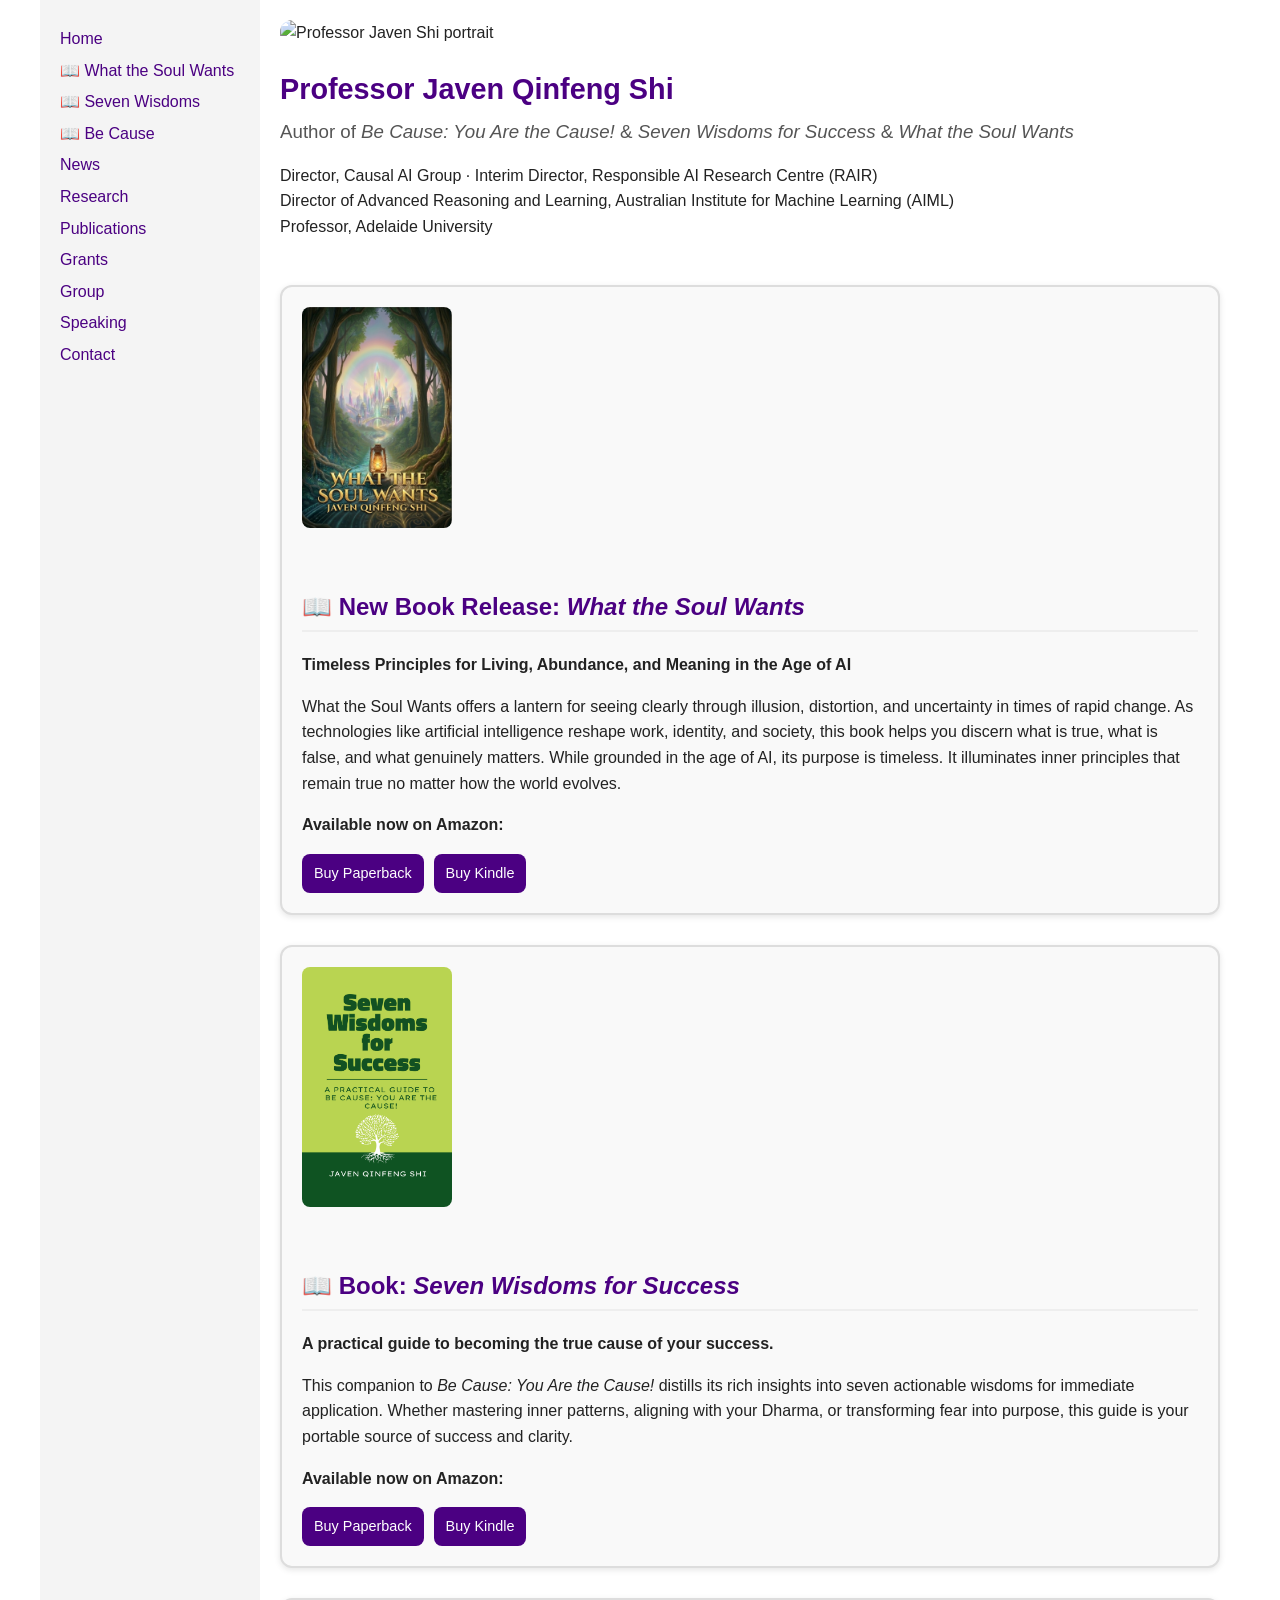
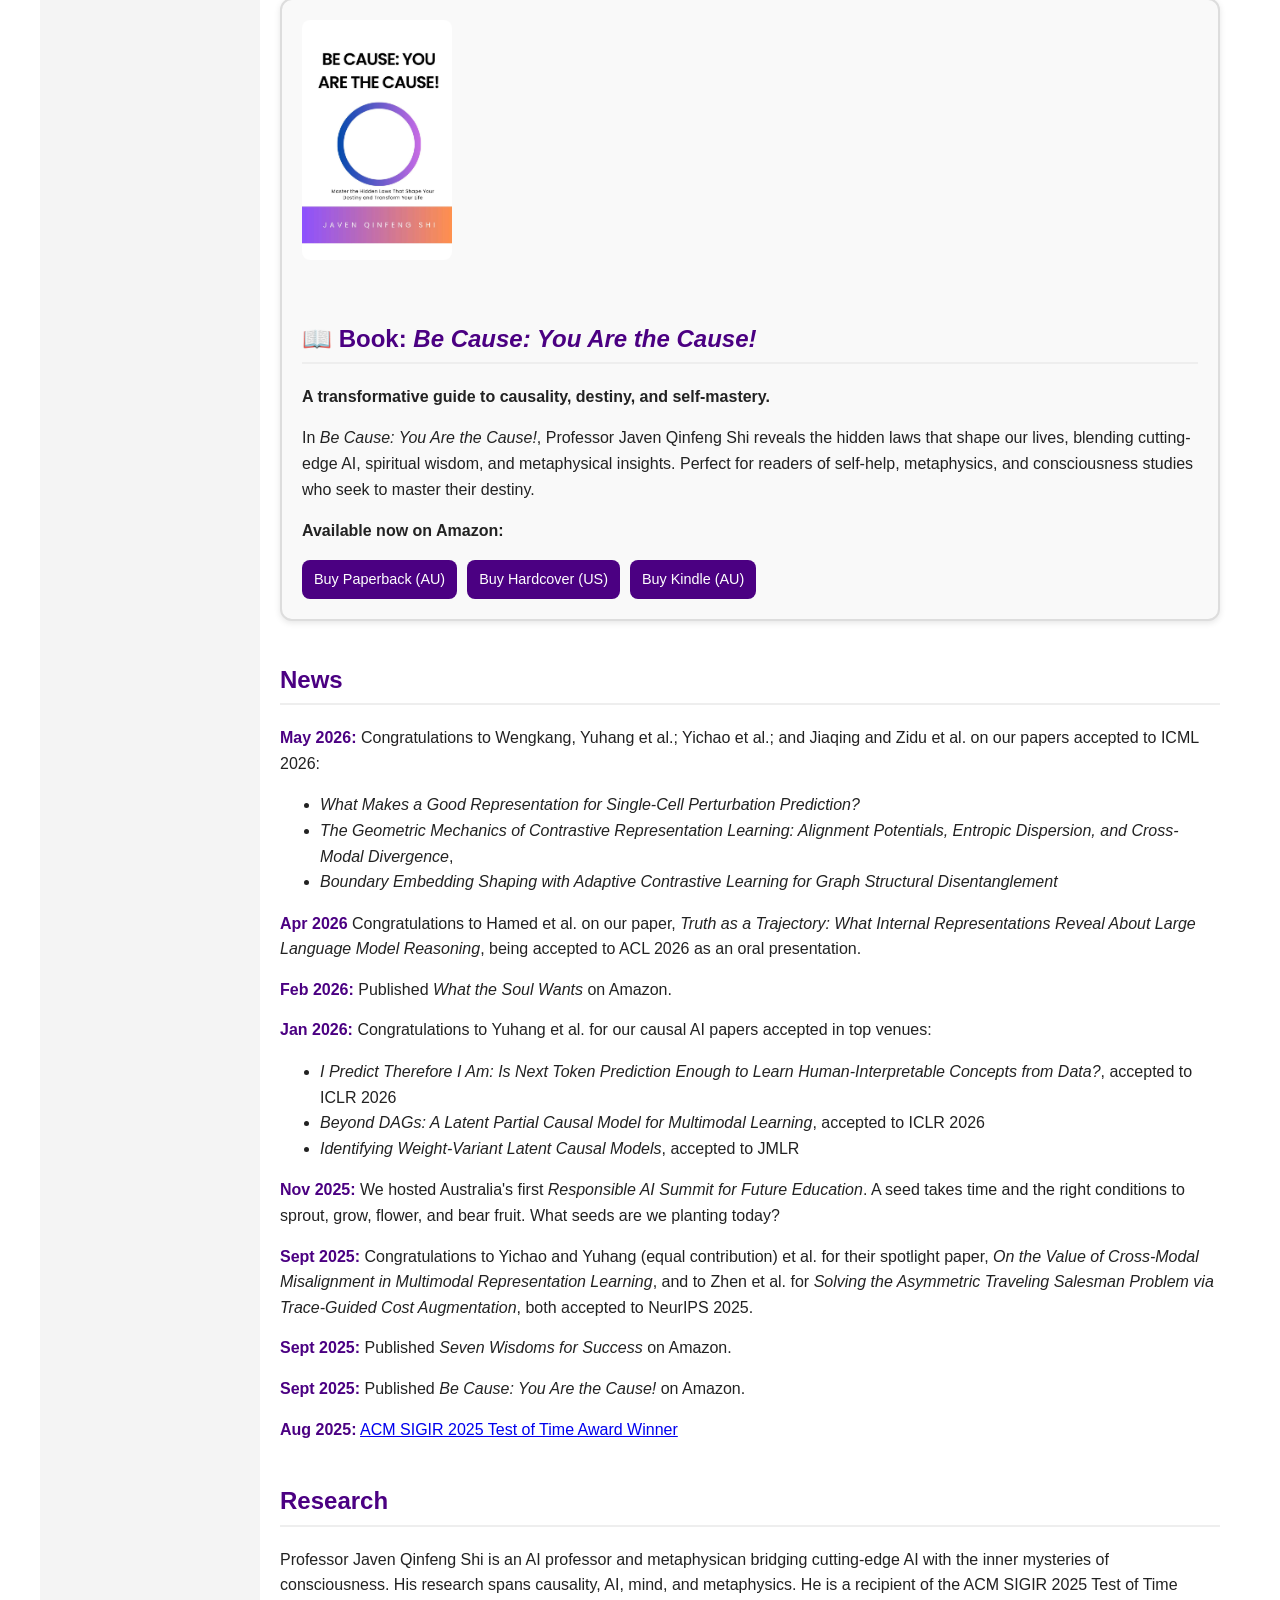
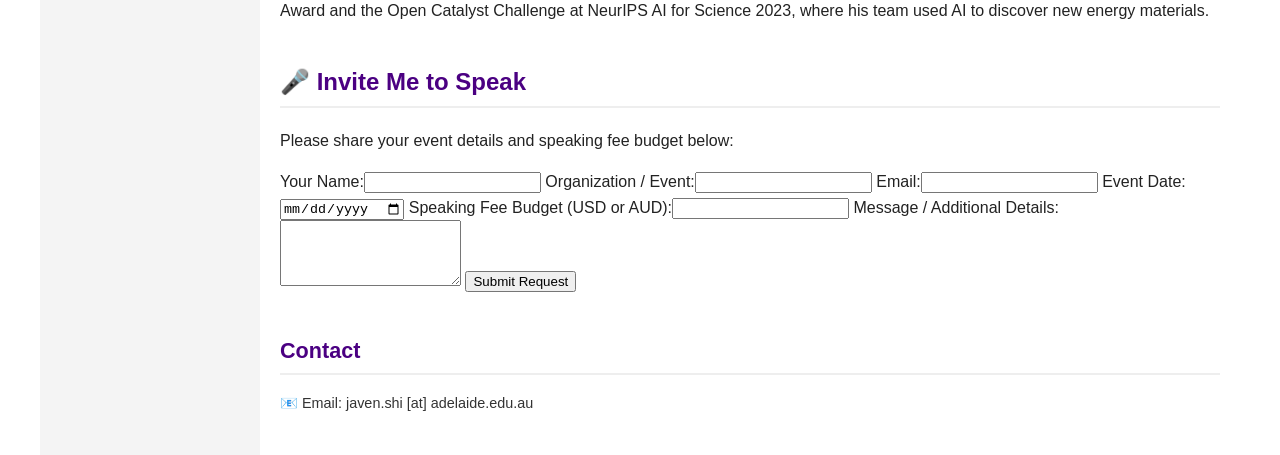
==== index.html @ 177cdf7b "Add files via upload" ====
<!DOCTYPE html>
<html lang="en">
<head>
  <meta charset="UTF-8">
  <meta name="viewport" content="width=device-width, initial-scale=1.0">
  <title>Books by Professor Javen Shi | Be Cause & Seven Wisdoms & What the Soul Wants</title>
  <meta name="description" content="Discover the books by Professor Javen Qinfeng Shi: Be Cause: You Are the Cause!, Seven Wisdoms for Success and What the Soul Wants — guides to causality, destiny, and practical wisdom for success.">

  <!-- Open Graph -->
  <meta property="og:title" content="Books by Professor Javen Shi | Be Cause & Seven Wisdoms & What the Soul Wants">
  <meta property="og:description" content="Explore Be Cause: You Are the Cause! and Seven Wisdoms for Success — books on causality, destiny, and practical wisdom.">
  <meta property="og:image" content="seven_wisdoms_cover.jpg">
  <meta property="og:type" content="book">

  <!-- Structured Data -->
  <script type="application/ld+json">
  {
    "@context": "https://schema.org",
    "@type": "ItemList",
    "itemListElement": [
    	{
  "@type": "Book",
  "position": 1,
  "name": "What the Soul Wants: Timeless Principles for Living, Abundance, and Meaning in the Age of AI",
  "author": { "@type": "Person", "name": "Professor Javen Qinfeng Shi" },
  "datePublished": "2026-02-20",
  "publisher": "Amazon",
  "description": "A timeless exploration of purpose, abundance, and meaning, integrating spiritual wisdom with the realities of the AI age.",
  "offers": [
    { "@type": "Offer", "url": "https://www.amazon.com.au/dp/B0GPJXS9WP/", "priceCurrency": "AUD", "availability": "https://schema.org/InStock"}
 	 ]
	}
      {
        "@type": "Book",
        "position": 2,
        "name": "Seven Wisdoms for Success: A Practical Guide to Be Cause: You Are the Cause!",
        "author": {"@type": "Person", "name": "Professor Javen Qinfeng Shi"},
        "datePublished": "2025-09-13",
        "publisher": "Amazon",
        "description": "A practical spin-off distilling seven actionable wisdoms for worldly success, drawn from Be Cause: You Are the Cause!",
        "offers": [
          {"@type": "Offer", "url": "https://www.amazon.com/dp/B0FPXXXXXX", "priceCurrency": "USD", "availability": "https://schema.org/InStock"}
        ]
      },
      {
        "@type": "Book",
        "position": 3,
        "name": "Be Cause: You Are the Cause!",
        "author": {"@type": "Person", "name": "Professor Javen Qinfeng Shi"},
        "datePublished": "2025-09-05",
        "publisher": "Amazon",
        "isbn": "B0FPWPTZ5P",
        "description": "A transformative book exploring causality, destiny, AI, metaphysics, and spiritual awakening.",
        "offers": [
          {"@type": "Offer", "url": "https://www.amazon.com.au/dp/B0FPWPTZ5P", "priceCurrency": "AUD", "availability": "https://schema.org/InStock"},
          {"@type": "Offer", "url": "https://www.amazon.com/dp/B0FPWYLYB7", "priceCurrency": "USD", "availability": "https://schema.org/InStock"},
          {"@type": "Offer", "url": "https://www.amazon.com.au/dp/B0FPWYNNFB", "priceCurrency": "AUD", "availability": "https://schema.org/InStock"}
        ]
      }
    ]
  }
  </script>

  <style>
    body { font-family: Arial, sans-serif; margin: 0; line-height: 1.6; background-color: #fff; color: #222; }
    #container { display: flex; max-width: 1200px; margin: auto; }
    aside { flex: 0 0 180px; padding: 20px; background: #f4f4f4; }
    aside a { text-decoration: none; color: #4B0082; display: block; margin: 6px 0; }
    aside a:hover { text-decoration: underline; }
    main { flex: 1; padding: 20px; }
    h2 { border-bottom: 2px solid #eee; padding-bottom: 4px; margin-top: 40px; color: #4B0082; }
    .hero { display: flex; flex-wrap: wrap; gap: 20px; align-items: center; margin-bottom: 30px; }
    .hero img { border-radius: 12px; max-width: 280px; width: 100%; height: auto; }
    .hero-text h1 { margin: 0; font-size: 1.8em; color: #4B0082; }
    .hero-text h3 { margin: 5px 0 0; font-weight: normal; color: #555; }
    .book-promo { border: 2px solid #ddd; border-radius: 12px; padding: 20px; margin: 30px 0; background-color: #f9f9f9; box-shadow: 0 2px 6px rgba(0,0,0,0.1); }
    .book-promo-inner { display: flex; flex-wrap: wrap; gap: 20px; align-items: flex-start; }
    .book-promo img { max-width: 150px; width: 100%; border-radius: 8px; }
    .book-links { display: flex; flex-wrap: wrap; gap: 10px; margin-top: 10px; }
    .book-links a { background: #4B0082; color: white; padding: 8px 12px; border-radius: 8px; text-decoration: none; font-size: 0.9em; }
    .book-links a:hover { background: #360061; }
    .news-item { margin-bottom: 15px; }
    .news-item b { color: #4B0082; }
    .contact { margin: 40px 0 20px; font-size: 0.9em; color: #333; }
    @media (max-width: 768px) { #container { flex-direction: column; } aside { flex: none; width: 100%; text-align: center; } .hero { flex-direction: column; text-align: center; } .book-promo-inner { flex-direction: column; text-align: center; } }
  </style>
</head>

<body>
<div id="container">

  <!-- Sidebar Navigation -->
  <aside>
    <nav>
      <a href="#home">Home</a>
      <a href="#soul-wants">📖 What the Soul Wants</a>
      <a href="#seven-wisdoms">📖 Seven Wisdoms</a>
      <a href="#book">📖 Be Cause</a>
      <a href="#news">News</a>
      <a href="#research">Research</a>
      <a href="pubs.html">Publications</a>
      <a href="grants.html">Grants</a>
      <a href="supervise.html">Group</a>
      <a href="#speaking">Speaking</a>
      <a href="#contact">Contact</a>
    </nav>
  </aside>

  <!-- Main Content -->
  <main>

    <!-- Hero Section -->
    <section id="home" class="hero">
      <img src="Javen Shi_web_linkedin.jpg" alt="Professor Javen Shi portrait">
      <div class="hero-text">
        <h1>Professor Javen Qinfeng Shi</h1>
        <h3>Author of <i>Be Cause: You Are the Cause!</i> & <i>Seven Wisdoms for Success</i> & <i>What the Soul Wants</i></h3>
        <p>Director, Causal AI Group · Interim Director, Responsible AI Research Centre (RAIR)<br>
           Director of Advanced Reasoning and Learning, Australian Institute for Machine Learning (AIML)<br>
           Professor, Adelaide University</p>
      </div>
    </section>

     <!-- What the Soul Wants Promo Section -->
    <section id="soul-wants" class="book-promo">
      <div class="book-promo-inner">
        <img src="Soulwants.jpg" alt="What the Soul Wants cover by Professor Javen Shi">
        <div>
          <h2>📖 New Book Release: <i>What the Soul Wants</i></h2>
          <p><b>Timeless Principles for Living, Abundance, and Meaning in the Age of AI</b></p>
          <p>What the Soul Wants offers a lantern for seeing clearly through illusion, distortion, and uncertainty in times of rapid change.
As technologies like artificial intelligence reshape work, identity, and society, this book helps you discern what is true, what is false, and what genuinely matters. While grounded in the age of AI, its purpose is timeless.
It illuminates inner principles that remain true no matter how the world evolves.</p>
          <p><b>Available now on Amazon:</b></p>
          <div class="book-links">
            <a href="https://www.amazon.com.au/dp/B0GPJXS9WP" target="_blank">Buy Paperback</a>
            <a href="https://www.amazon.com.au/dp/B0GPF22NCV" target="_blank">Buy Kindle</a>
          </div>
        </div>
      </div>
    </section>


    <!-- Seven Wisdoms Promo Section -->
    <section id="seven-wisdoms" class="book-promo">
      <div class="book-promo-inner">
        <img src="7-wisdoms.jpg" alt="Seven Wisdoms for Success book cover by Professor Javen Shi">
        <div>
          <h2>📖 Book: <i>Seven Wisdoms for Success</i></h2>
          <p><b>A practical guide to becoming the true cause of your success.</b></p>
          <p>This companion to <i>Be Cause: You Are the Cause!</i> distills its rich insights into seven actionable wisdoms for immediate application. Whether mastering inner patterns, aligning with your Dharma, or transforming fear into purpose, this guide is your portable source of success and clarity.</p>
          <p><b>Available now on Amazon:</b></p>
          <div class="book-links">
            <a href="https://www.amazon.com.au/dp/B0FR2CCNHH" target="_blank">Buy Paperback</a>
            <a href="https://www.amazon.com.au/dp/B0FR148W7R" target="_blank">Buy Kindle</a>
          </div>
        </div>
      </div>
    </section>

    <!-- Be Cause Promo Section -->
    <section id="book" class="book-promo">
      <div class="book-promo-inner">
        <img src="be_cause_cover.jpg" alt="Be Cause: You Are the Cause! book cover by Professor Javen Shi">
        <div>
          <h2>📖 Book: <i>Be Cause: You Are the Cause!</i></h2>
          <p><b>A transformative guide to causality, destiny, and self-mastery.</b></p>
          <p>In <i>Be Cause: You Are the Cause!</i>, Professor Javen Qinfeng Shi reveals the hidden laws that shape our lives, blending cutting-edge AI, spiritual wisdom, and metaphysical insights. Perfect for readers of self-help, metaphysics, and consciousness studies who seek to master their destiny.</p>
          <p><b>Available now on Amazon:</b></p>
          <div class="book-links">
            <a href="https://www.amazon.com.au/dp/B0FPWPTZ5P" target="_blank">Buy Paperback (AU)</a>
            <a href="https://www.amazon.com/dp/B0FPWYLYB7" target="_blank">Buy Hardcover (US)</a>
            <a href="https://www.amazon.com.au/dp/B0FPWYNNFB" target="_blank">Buy Kindle (AU)</a>
          </div>
        </div>
      </div>
    </section>

    <!-- News Section -->
    <section id="news">
      <h2>News</h2>
       <div class="news-item">
    <b>May 2026:</b> Congratulations to Wengkang, Yuhang et al.; Yichao et al.; and Jiaqing and Zidu et al. on our papers accepted to ICML 2026:
    <ul>
        <li><i>What Makes a Good Representation for Single-Cell Perturbation Prediction?</i></li>
        <li><i>The Geometric Mechanics of Contrastive Representation Learning: Alignment Potentials, Entropic Dispersion, and Cross-Modal Divergence</i>, </li>
        <li><i>Boundary Embedding Shaping with Adaptive Contrastive Learning for Graph Structural Disentanglement</i></li>
    </ul>
</div>
       <div class="news-item">
       <b>Apr 2026</b> Congratulations to Hamed et al. on our paper, <i>Truth as a Trajectory: What Internal Representations Reveal About Large Language Model Reasoning</i>, being accepted to ACL 2026 as an oral presentation.
      </div>
      <div class="news-item">
        <b>Feb 2026:</b> Published <i>What the Soul Wants</i> on Amazon.
      </div>
     <div class="news-item">
    <b>Jan 2026:</b> Congratulations to Yuhang et al. for our causal AI papers accepted in top venues:
    <ul>
        <li><i>I Predict Therefore I Am: Is Next Token Prediction Enough to Learn Human-Interpretable Concepts from Data?</i>, accepted to ICLR 2026</li>
        <li><i>Beyond DAGs: A Latent Partial Causal Model for Multimodal Learning</i>, accepted to ICLR 2026</li>
        <li><i>Identifying Weight-Variant Latent Causal Models</i>, accepted to JMLR</li>
    </ul>
</div>
 <div class="news-item">
       <b>Nov 2025:</b> We hosted Australia's first <i>Responsible AI Summit for Future Education</i>. A seed takes time and the right conditions to sprout, grow, flower, and bear fruit. What seeds are we planting today?
      </div>
      <div class="news-item">
       <b>Sept 2025:</b> Congratulations to Yichao and Yuhang (equal contribution) et al. for their spotlight paper, <i>On the Value of Cross-Modal Misalignment in Multimodal Representation Learning</i>, and to Zhen et al. for <i>Solving the Asymmetric Traveling Salesman Problem via Trace-Guided Cost Augmentation</i>, both accepted to NeurIPS 2025.
      </div>
      <div class="news-item">
        <b>Sept 2025:</b> Published <i>Seven Wisdoms for Success</i> on Amazon.
      </div>
      <div class="news-item">
        <b>Sept 2025:</b> Published <i>Be Cause: You Are the Cause!</i> on Amazon.
      </div>
      <div class="news-item">
        <b>Aug 2025:</b> 
        <a href="https://www.linkedin.com/posts/theaiml_congratulations-to-aiml-chief-scientist-professor-activity-7360814804330012672-Av_i?utm_source=share&utm_medium=member_desktop&rcm=ACoAAAVE0LcBOKFwd1W5jPH_6MzijhwjDlZPSgE" target="_blank">
          ACM SIGIR 2025 Test of Time Award Winner
        </a>
      </div>
    </section>

    <!-- Research Section -->
    <section id="research">
      <h2>Research</h2>
      <p>Professor Javen Qinfeng Shi is an AI professor and metaphysican bridging cutting-edge AI with the inner mysteries of consciousness. His research spans causality, AI, mind, and metaphysics. He is a recipient of the ACM SIGIR 2025 Test of Time Award and the Open Catalyst Challenge at NeurIPS AI for Science 2023, where his team used AI to discover new energy materials.</p>
    </section>

    <!-- Speaking Invitation Section -->
    <section id="speaking" class="speaking-invite">
      <h2>🎤 Invite Me to Speak</h2>
      <p>Please share your event details and speaking fee budget below:</p>
      <form action="mailto:javen.shi@adelaide.edu.au" method="POST" enctype="text/plain">
        <label>Your Name:<input type="text" name="name" required></label>
        <label>Organization / Event:<input type="text" name="organization" required></label>
        <label>Email:<input type="email" name="email" required></label>
        <label>Event Date:<input type="date" name="date"></label>
        <label>Speaking Fee Budget (USD or AUD):<input type="number" name="budget" min="0" step="100"></label>
        <label>Message / Additional Details:<textarea name="message" rows="4"></textarea></label>
        <button type="submit">Submit Request</button>
      </form>
    </section>

    <!-- Contact Section -->
    <section id="contact" class="contact">
      <h2>Contact</h2>
      <p>📧 Email: javen.shi [at] adelaide.edu.au</p>
    </section>

  </main>
</div>

</body>
</html>
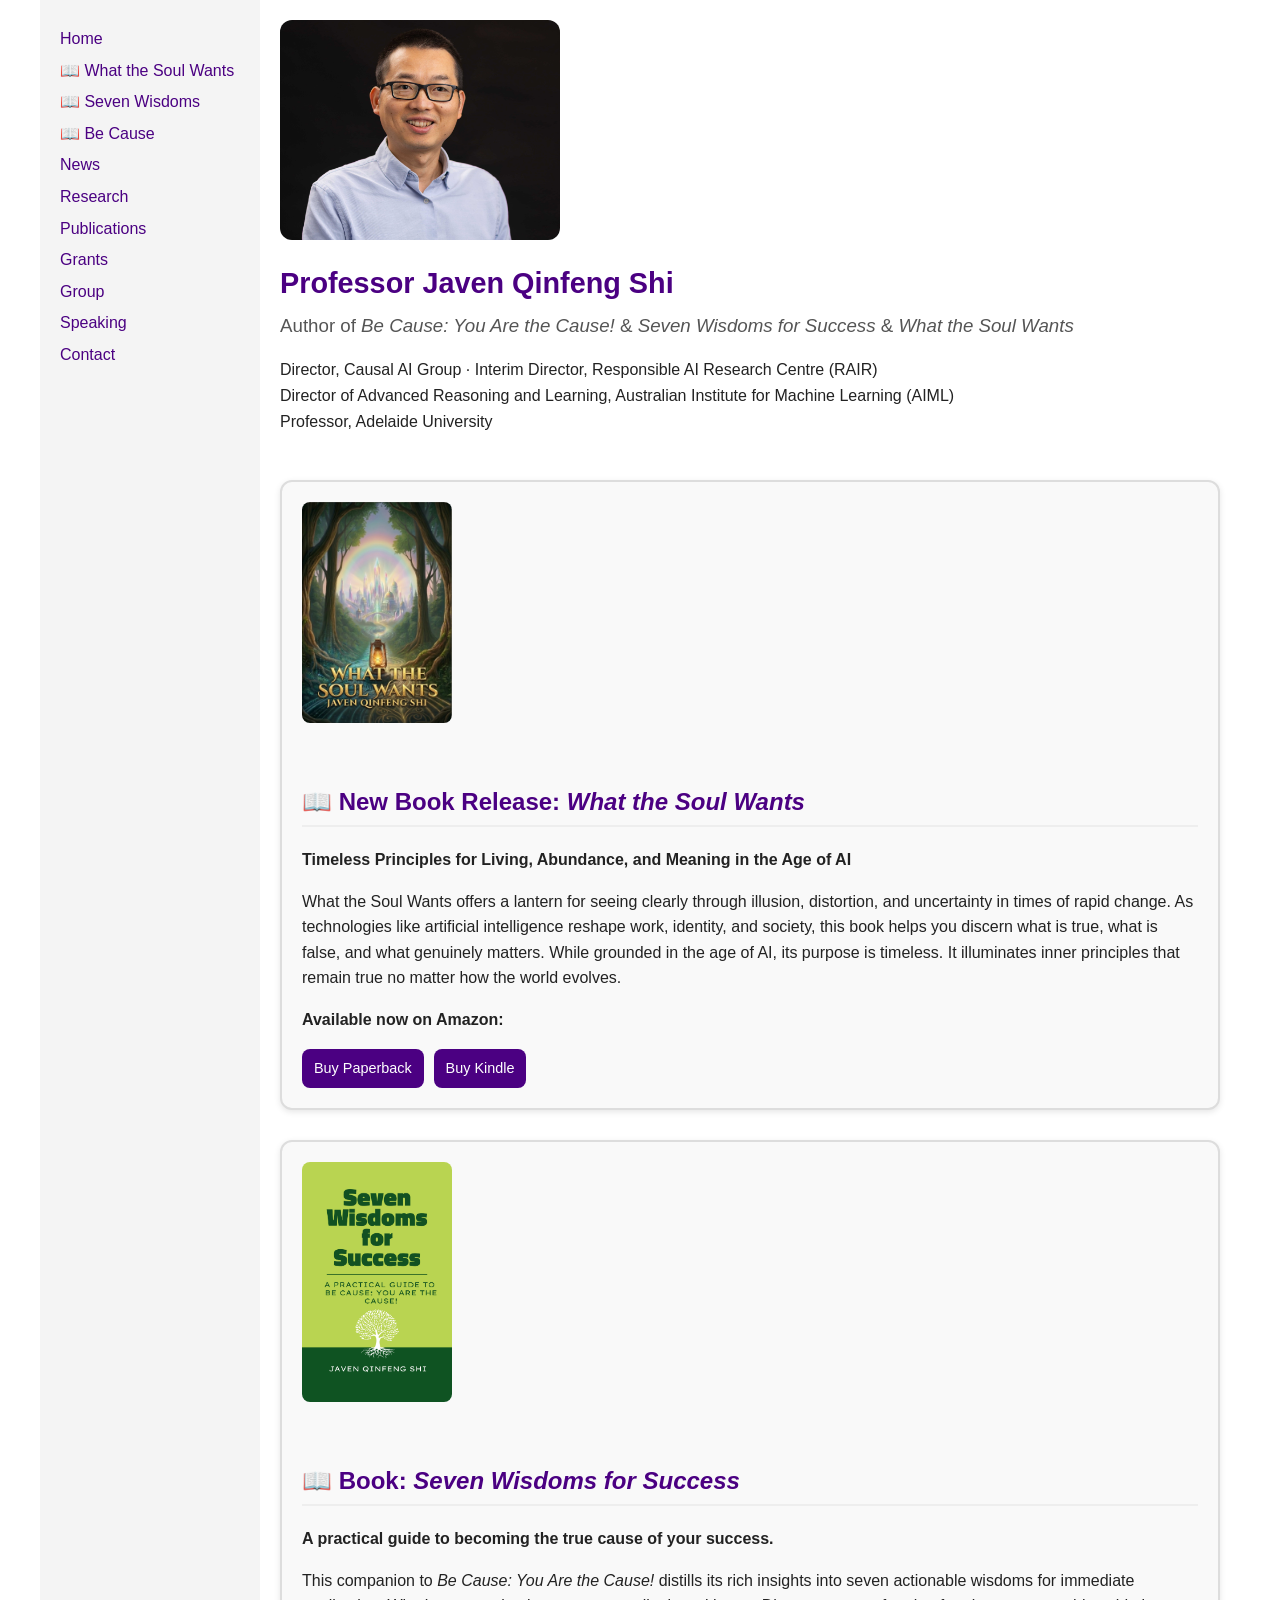
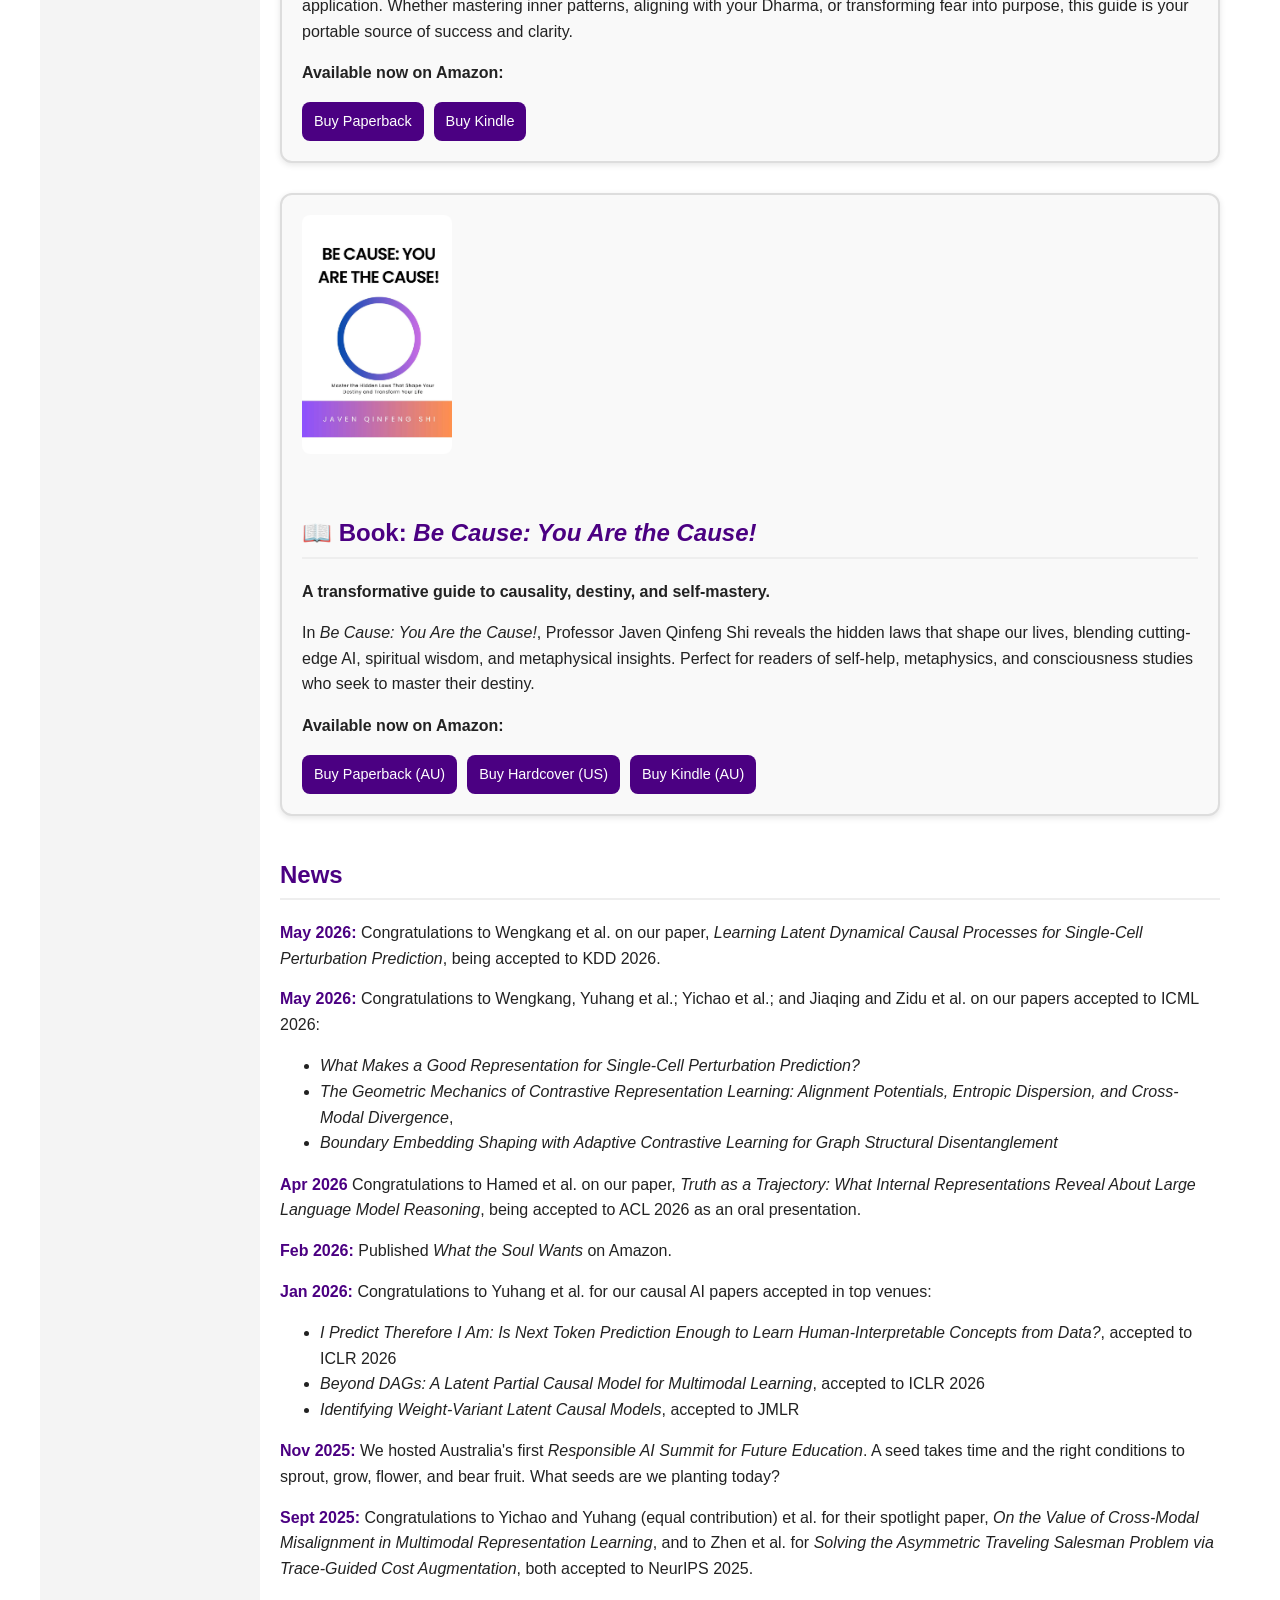
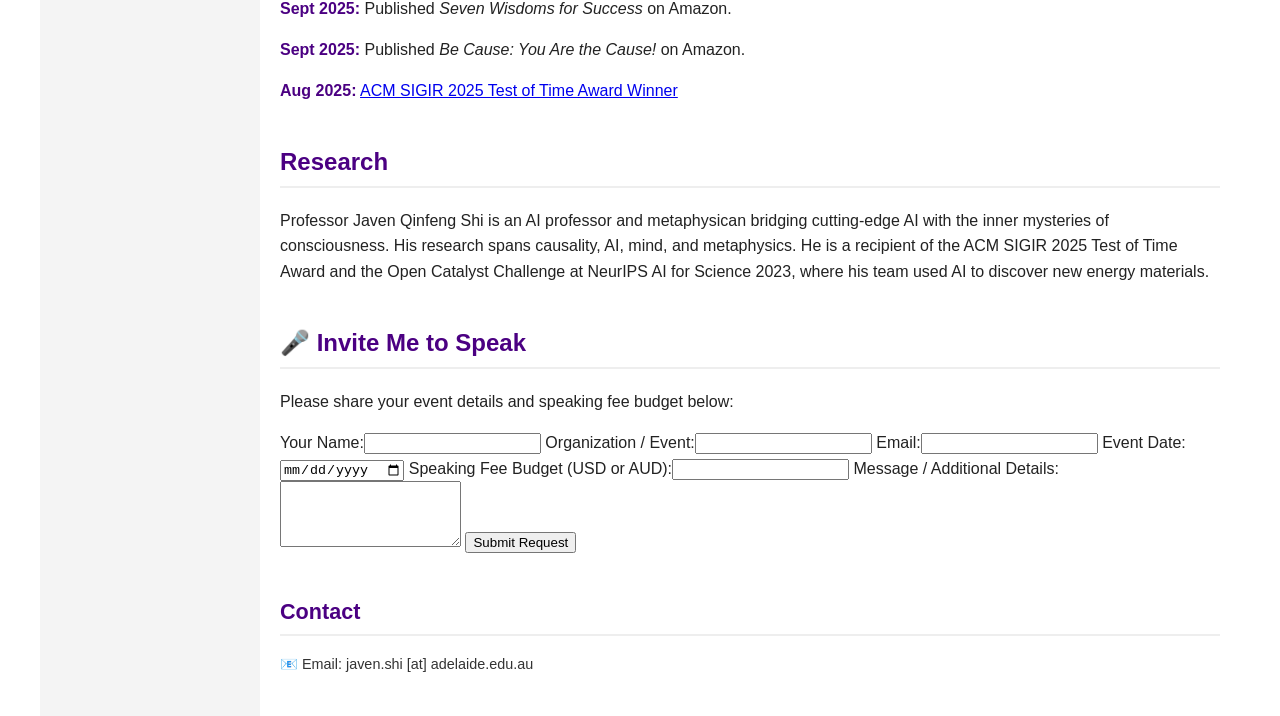
==== commit d892c6ab: "Add files via upload" ====
--- a/index.html
+++ b/index.html
@@ -179,6 +179,9 @@
     <!-- News Section -->
     <section id="news">
       <h2>News</h2>
+      <div class="news-item">
+       <b>May 2026:</b> Congratulations to Wengkang et al. on our paper, <i>Learning Latent Dynamical Causal Processes for Single-Cell Perturbation Prediction</i>, being accepted to KDD 2026.
+      </div>
        <div class="news-item">
     <b>May 2026:</b> Congratulations to Wengkang, Yuhang et al.; Yichao et al.; and Jiaqing and Zidu et al. on our papers accepted to ICML 2026:
     <ul>
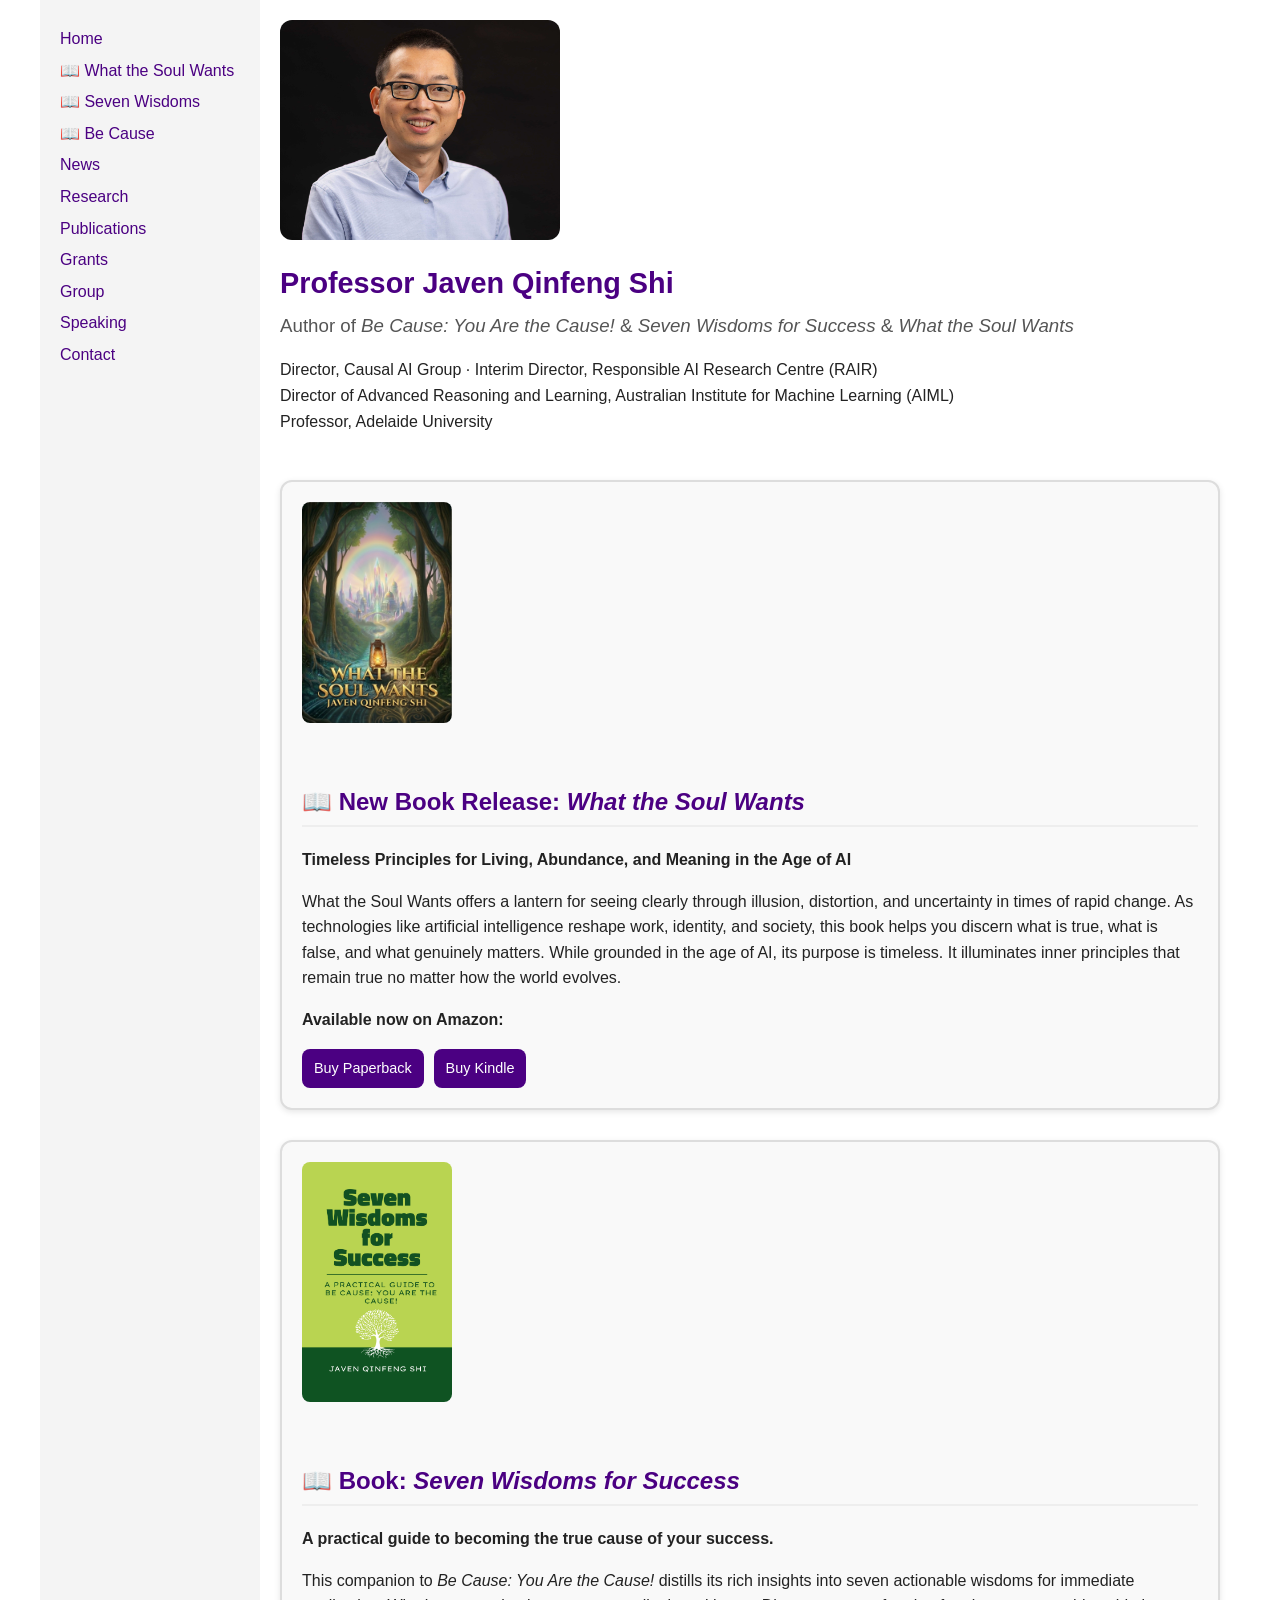
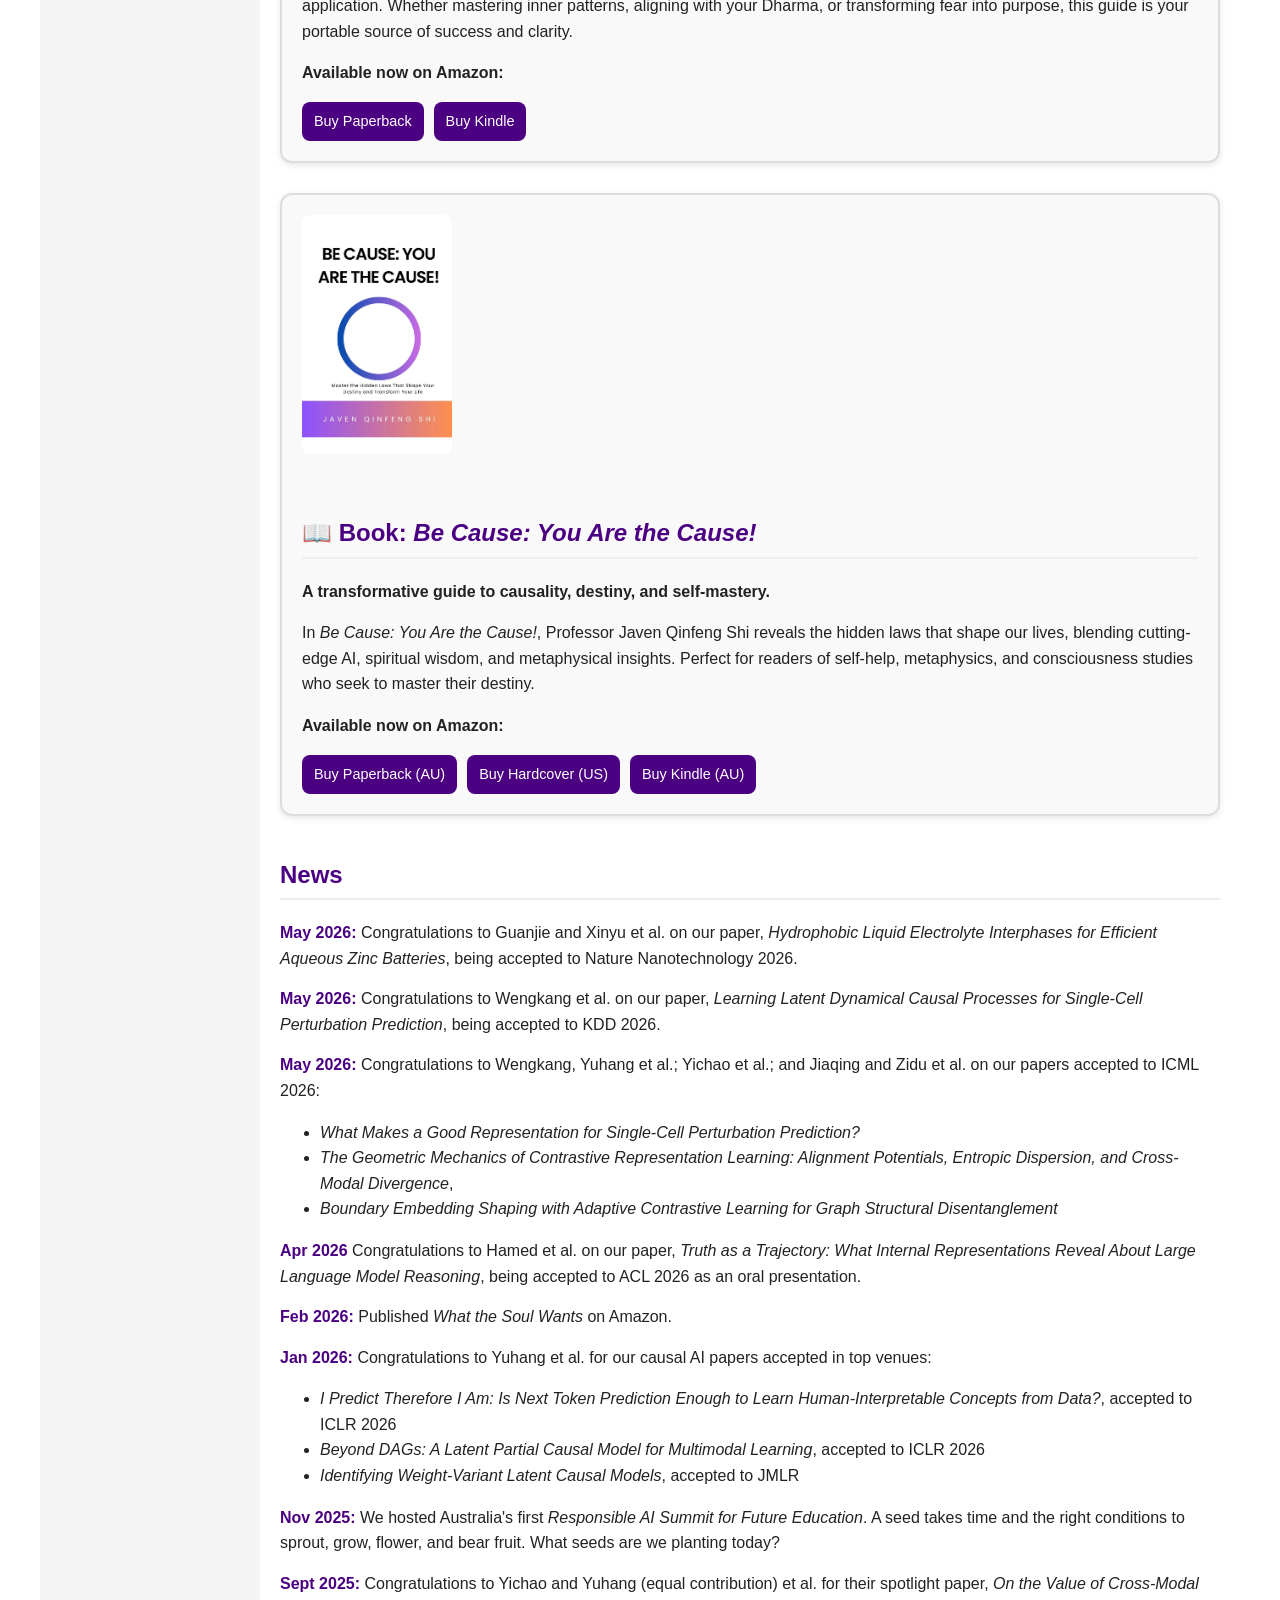
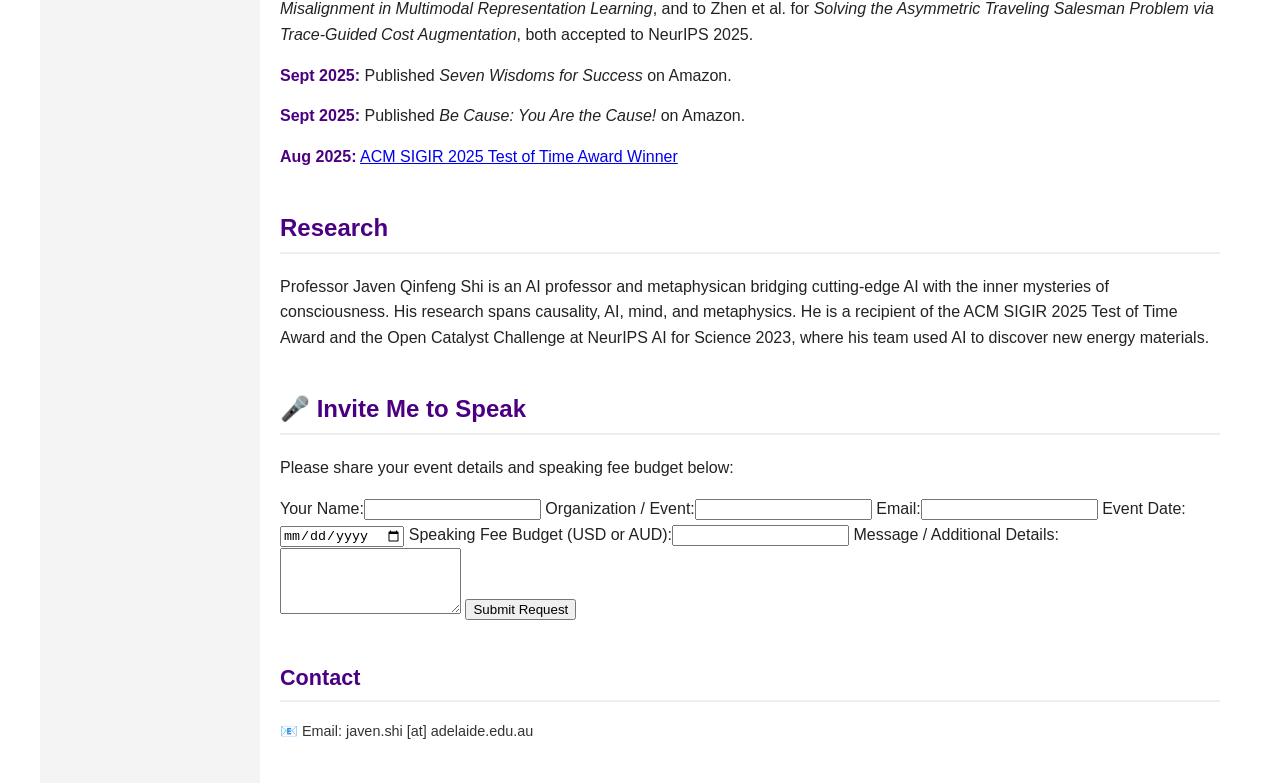
==== commit 633c0fde: "Add files via upload" ====
--- a/index.html
+++ b/index.html
@@ -180,6 +180,9 @@
     <section id="news">
       <h2>News</h2>
       <div class="news-item">
+       <b>May 2026:</b> Congratulations to Guanjie and Xinyu et al. on our paper, <i>Hydrophobic Liquid Electrolyte Interphases for Efficient Aqueous Zinc Batteries</i>, being accepted to Nature Nanotechnology 2026.
+      </div>
+      <div class="news-item">
        <b>May 2026:</b> Congratulations to Wengkang et al. on our paper, <i>Learning Latent Dynamical Causal Processes for Single-Cell Perturbation Prediction</i>, being accepted to KDD 2026.
       </div>
        <div class="news-item">
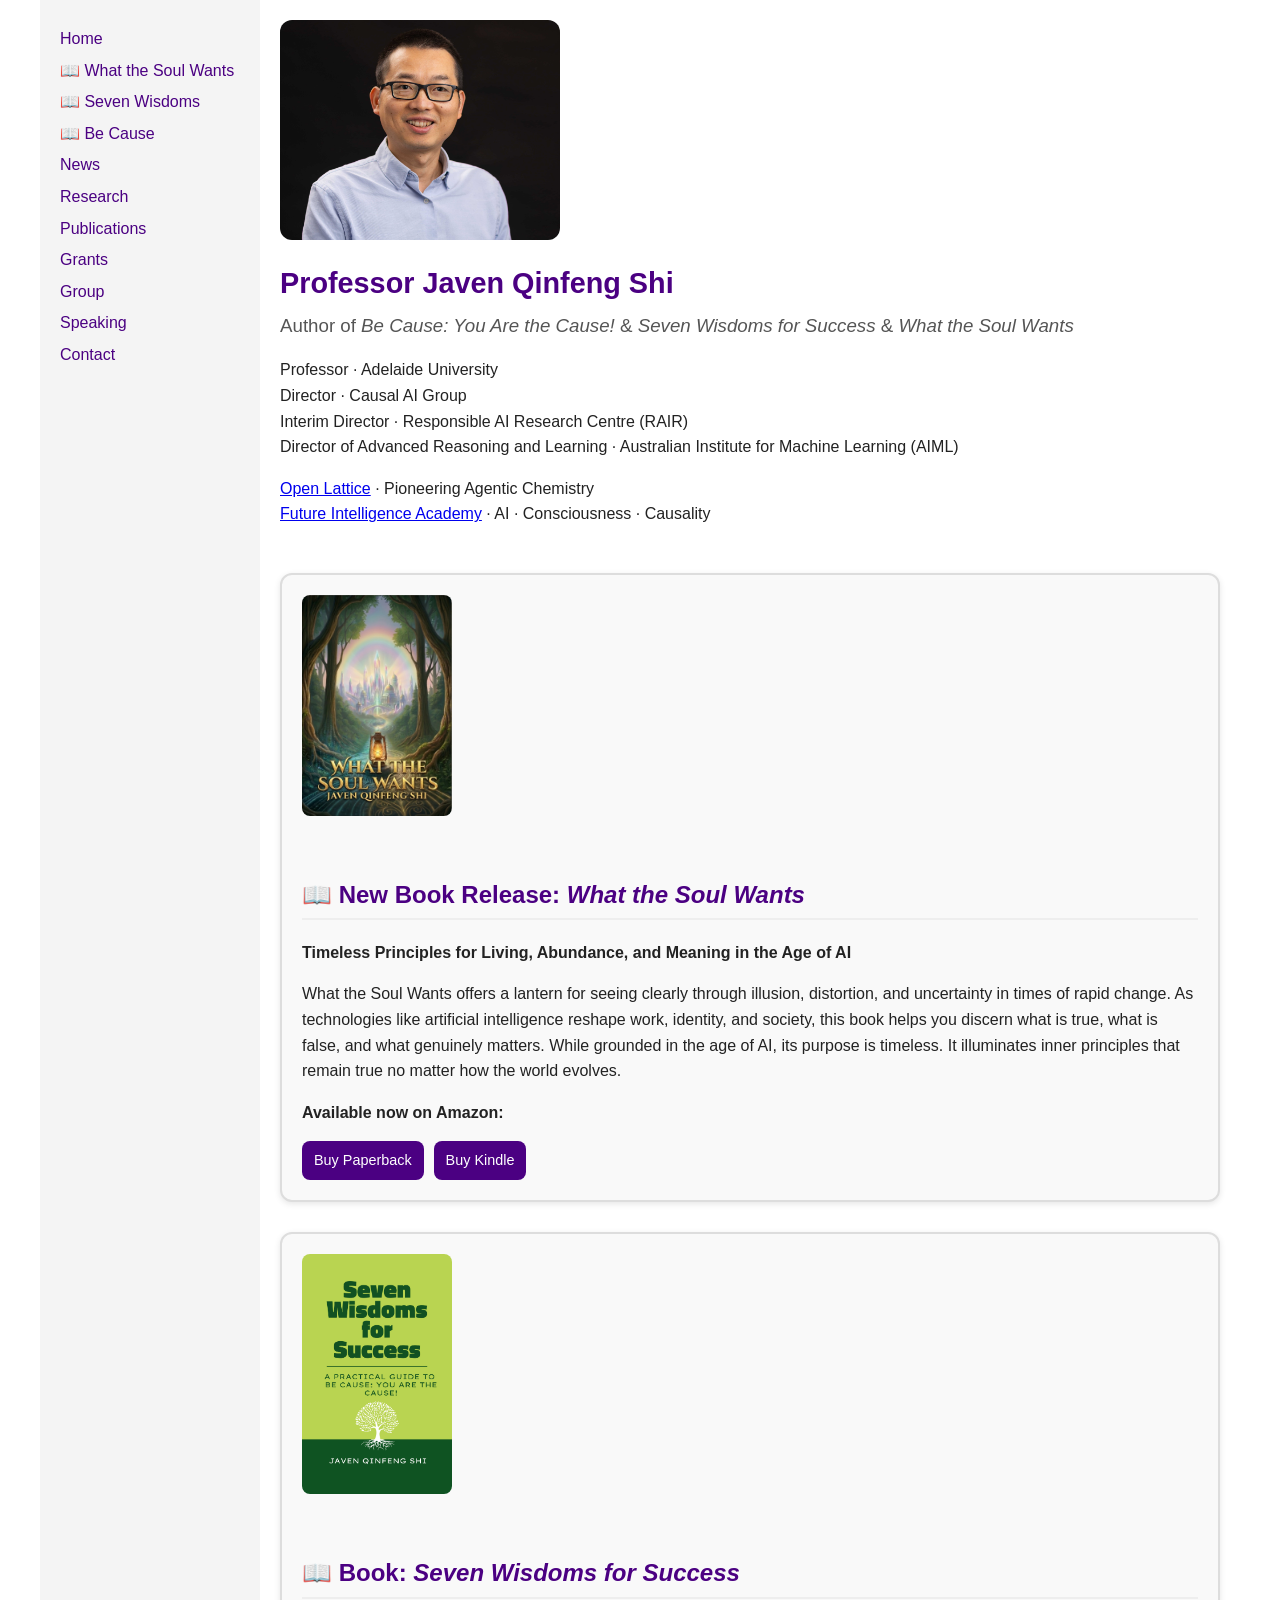
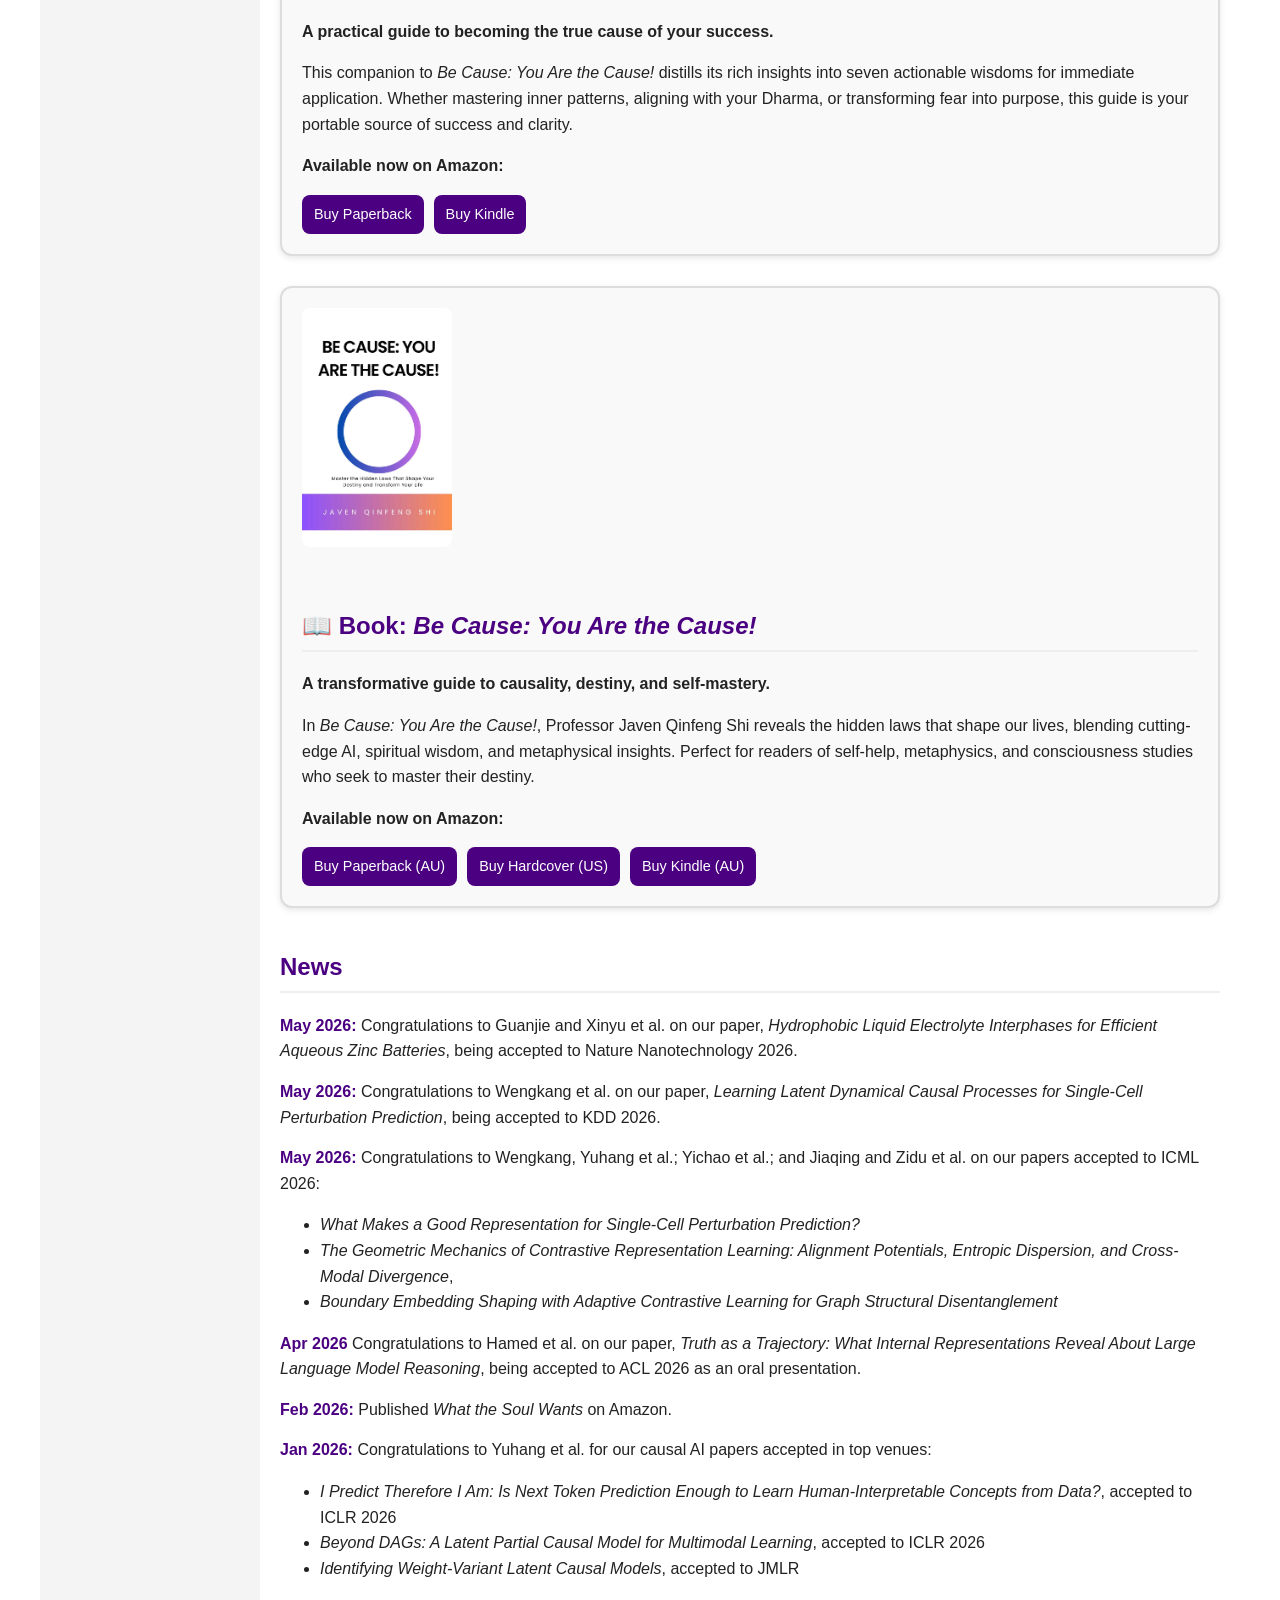
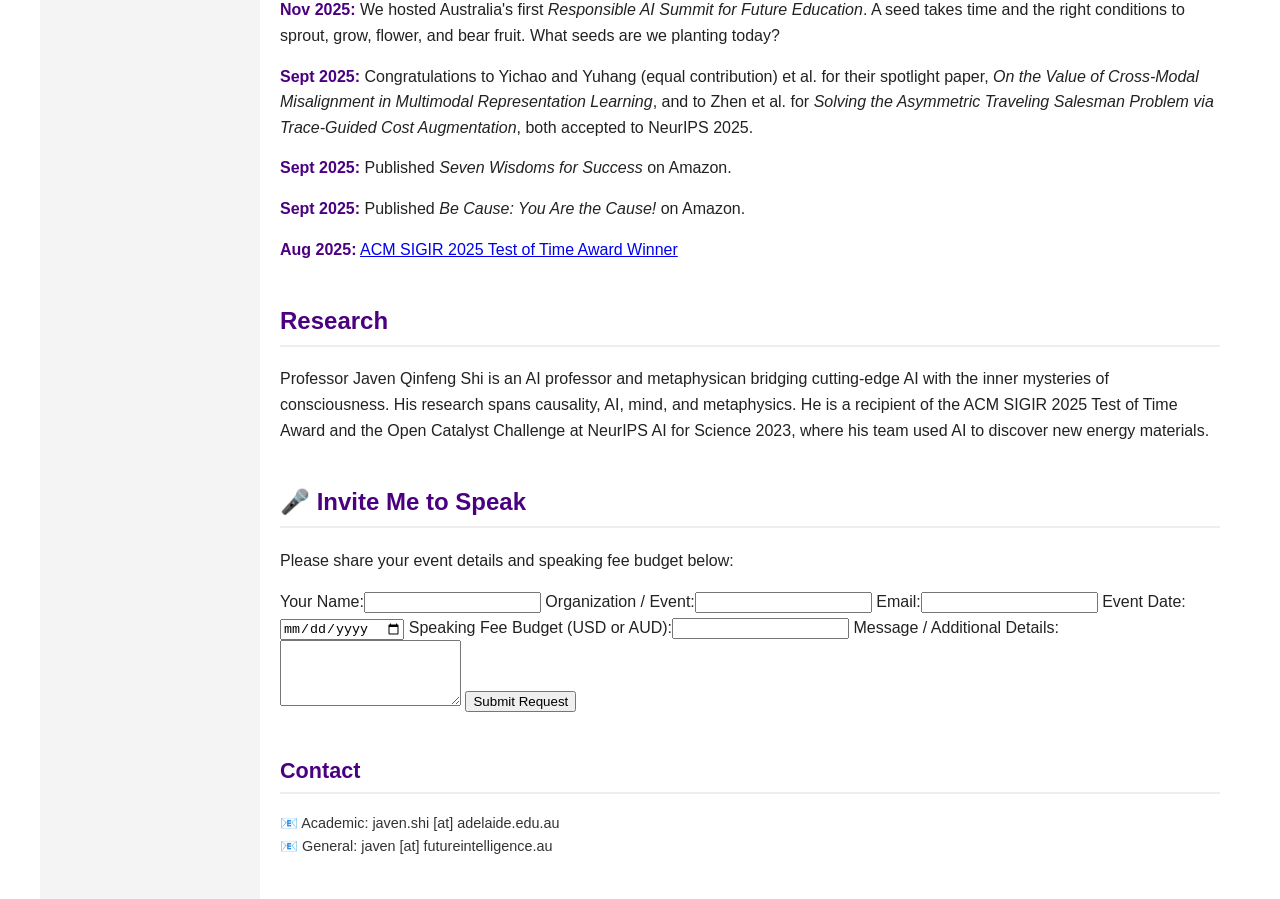
==== commit 3bc426d2: "Add files via upload" ====
--- a/index.html
+++ b/index.html
@@ -111,15 +111,22 @@
 
     <!-- Hero Section -->
     <section id="home" class="hero">
-      <img src="Javen Shi_web_linkedin.jpg" alt="Professor Javen Shi portrait">
-      <div class="hero-text">
-        <h1>Professor Javen Qinfeng Shi</h1>
-        <h3>Author of <i>Be Cause: You Are the Cause!</i> & <i>Seven Wisdoms for Success</i> & <i>What the Soul Wants</i></h3>
-        <p>Director, Causal AI Group · Interim Director, Responsible AI Research Centre (RAIR)<br>
-           Director of Advanced Reasoning and Learning, Australian Institute for Machine Learning (AIML)<br>
-           Professor, Adelaide University</p>
-      </div>
-    </section>
+  <img src="Javen Shi_web_linkedin.jpg" alt="Professor Javen Shi portrait">
+  <div class="hero-text">
+    <h1>Professor Javen Qinfeng Shi</h1>
+    <h3>Author of <i>Be Cause: You Are the Cause!</i> & <i>Seven Wisdoms for Success</i> & <i>What the Soul Wants</i></h3>
+    <p>
+      Professor · Adelaide University<br>
+      Director · Causal AI Group<br>
+      Interim Director · Responsible AI Research Centre (RAIR)<br>
+      Director of Advanced Reasoning and Learning · Australian Institute for Machine Learning (AIML)
+    </p>
+    <p>
+      <a href="https://www.openlattice.ai">Open Lattice</a> · Pioneering Agentic Chemistry<br>
+      <a href="https://www.futureintelligence.au">Future Intelligence Academy</a> · AI · Consciousness · Causality
+    </p>
+  </div>
+</section>
 
      <!-- What the Soul Wants Promo Section -->
     <section id="soul-wants" class="book-promo">
@@ -250,9 +257,12 @@
 
     <!-- Contact Section -->
     <section id="contact" class="contact">
-      <h2>Contact</h2>
-      <p>📧 Email: javen.shi [at] adelaide.edu.au</p>
-    </section>
+  <h2>Contact</h2>
+  <p>
+    📧 Academic: javen.shi [at] adelaide.edu.au<br>
+    📧 General: javen [at] futureintelligence.au
+  </p>
+</section>
 
   </main>
 </div>
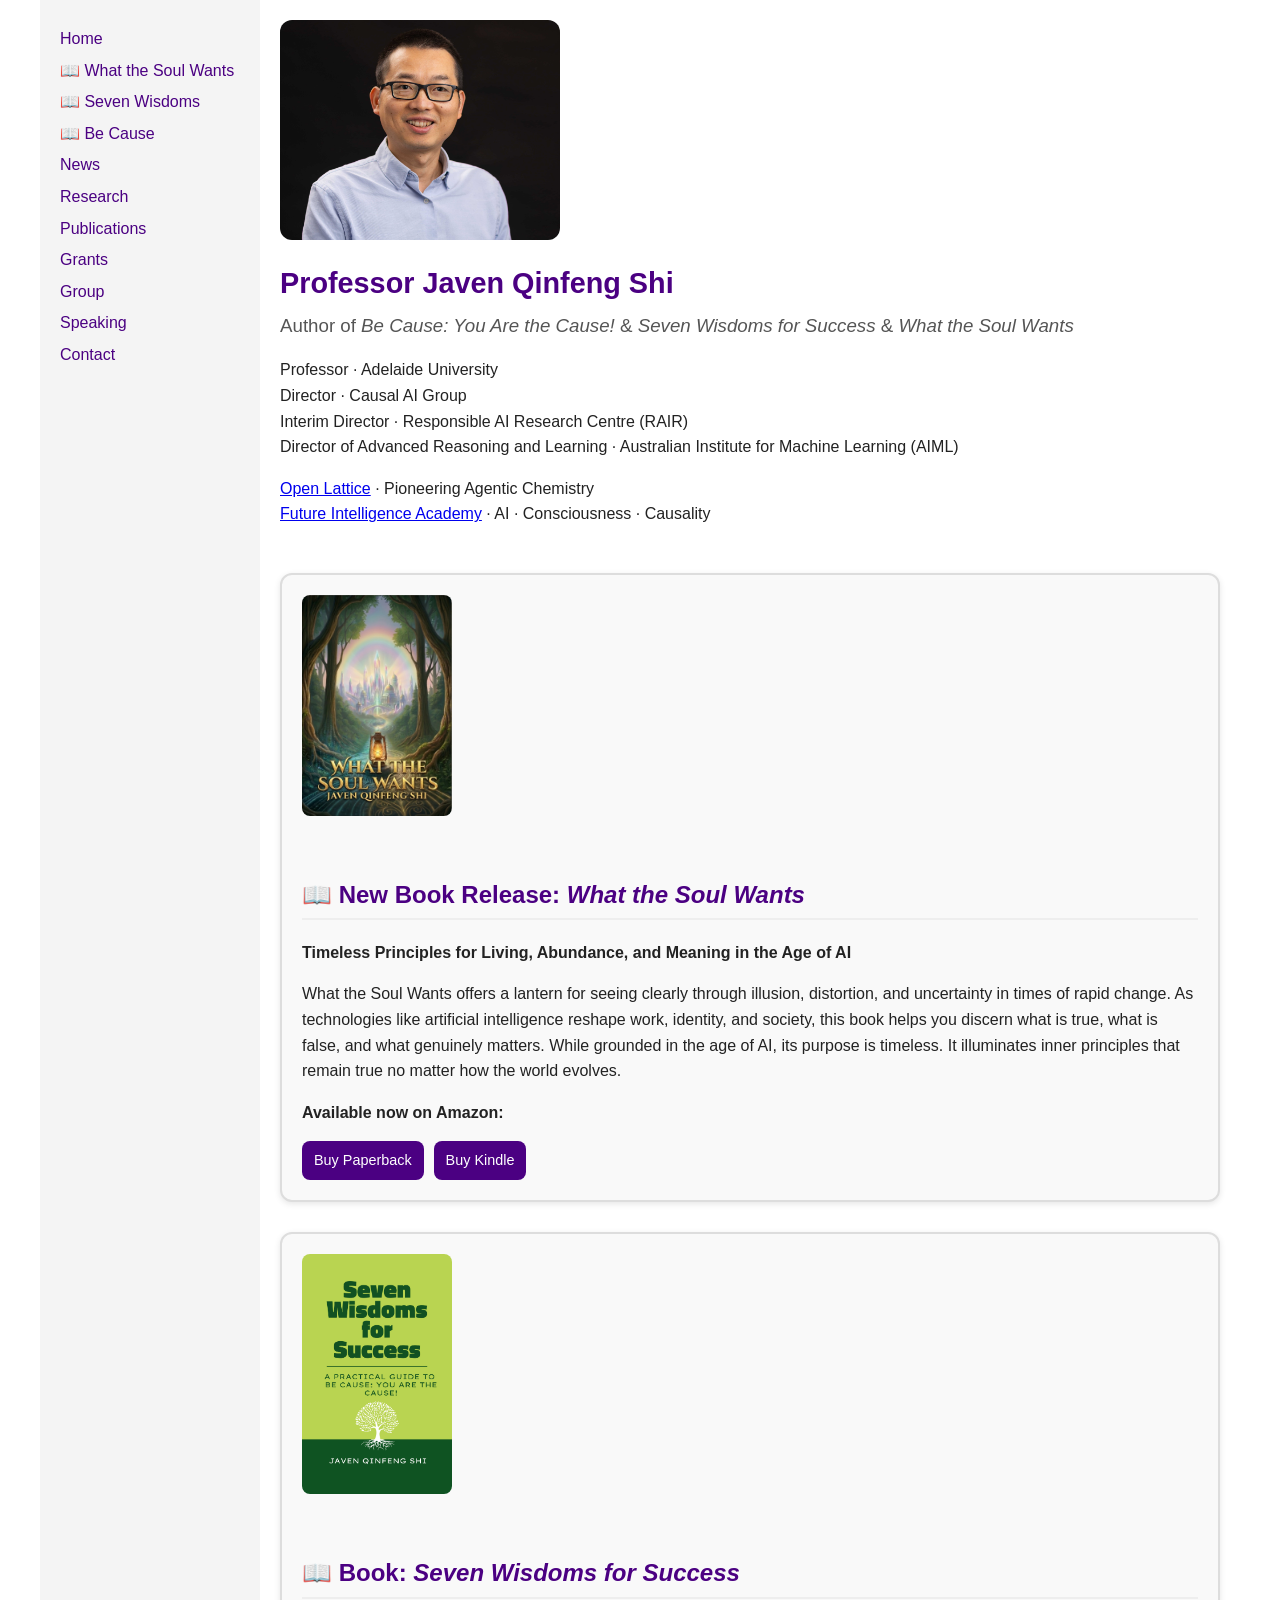
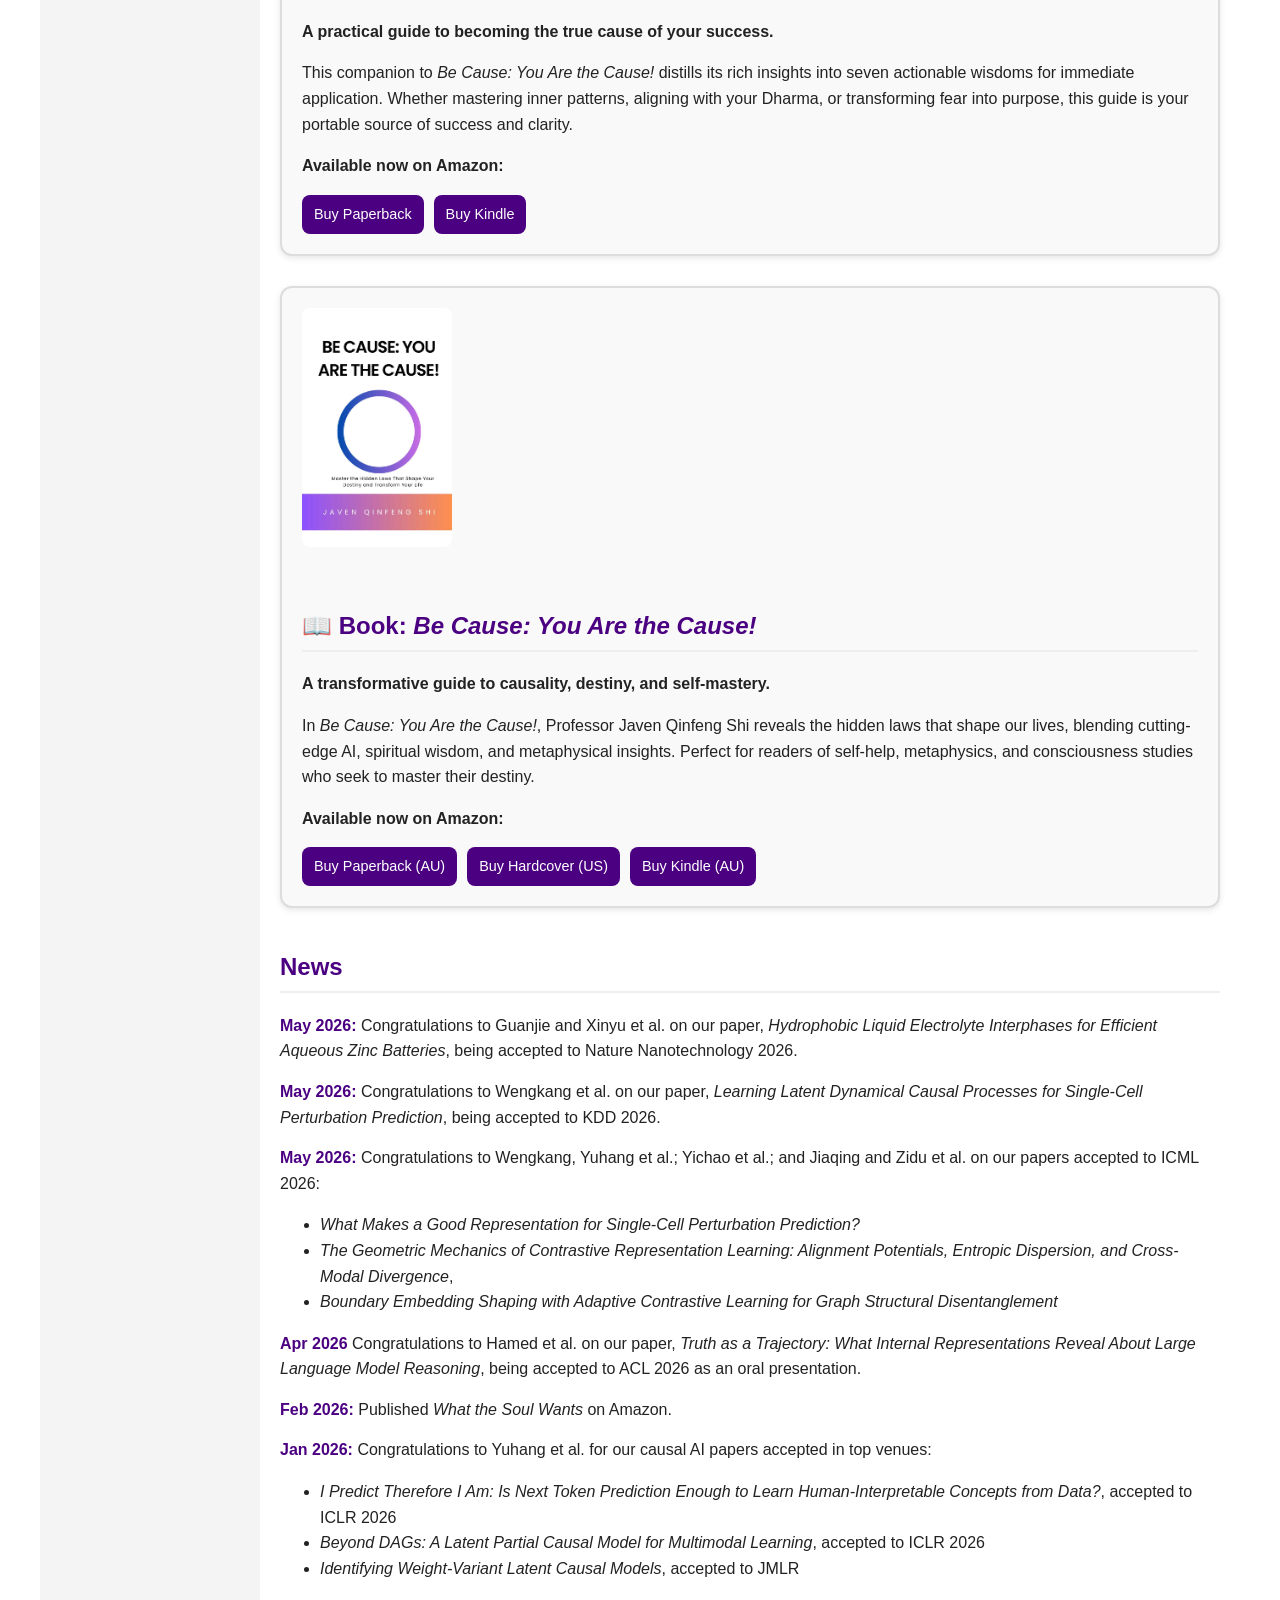
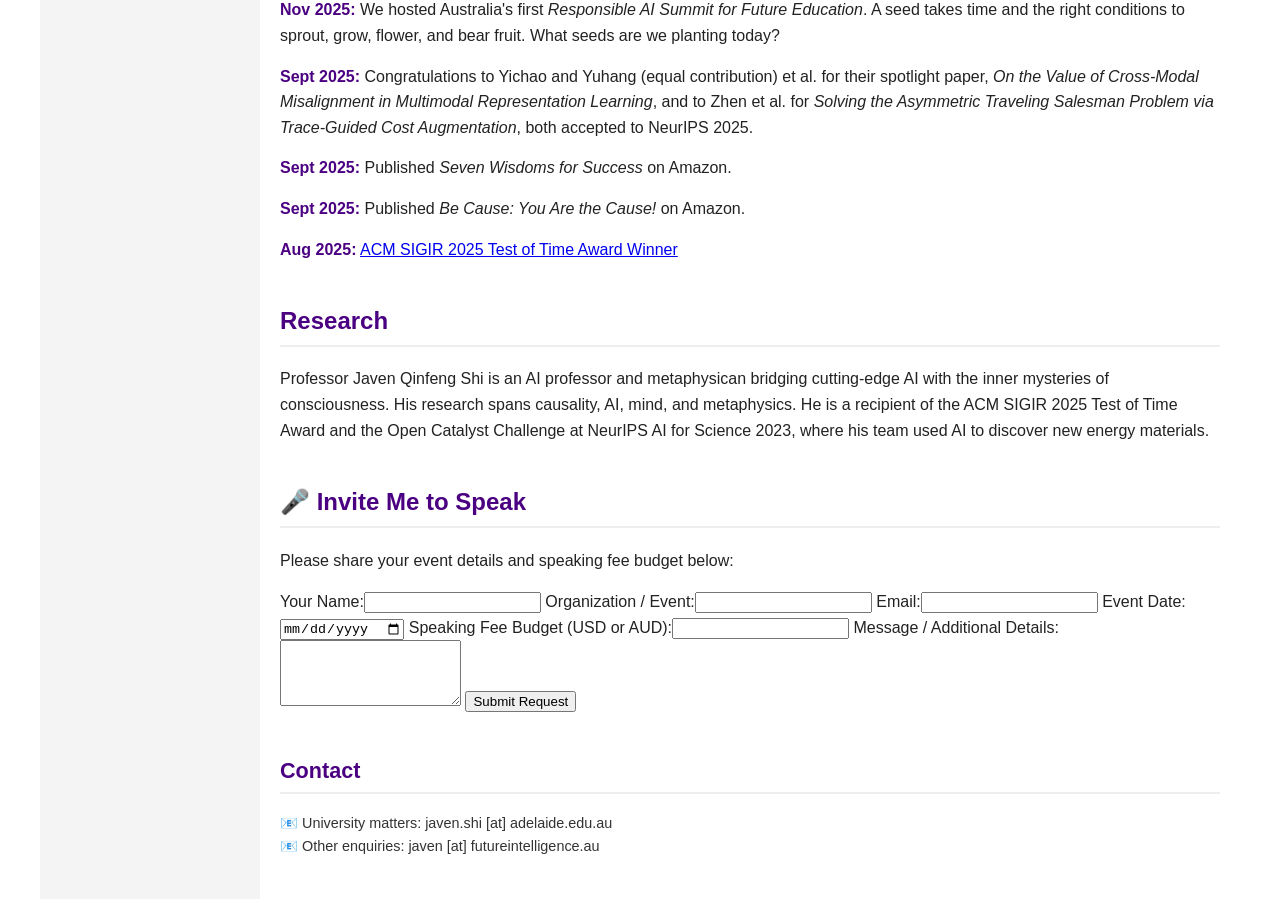
==== commit c74bc0c9: "Add files via upload" ====
--- a/index.html
+++ b/index.html
@@ -259,8 +259,8 @@
     <section id="contact" class="contact">
   <h2>Contact</h2>
   <p>
-    📧 Academic: javen.shi [at] adelaide.edu.au<br>
-    📧 General: javen [at] futureintelligence.au
+    📧 University matters: javen.shi [at] adelaide.edu.au<br>
+    📧 Other enquiries: javen [at] futureintelligence.au
   </p>
 </section>
 
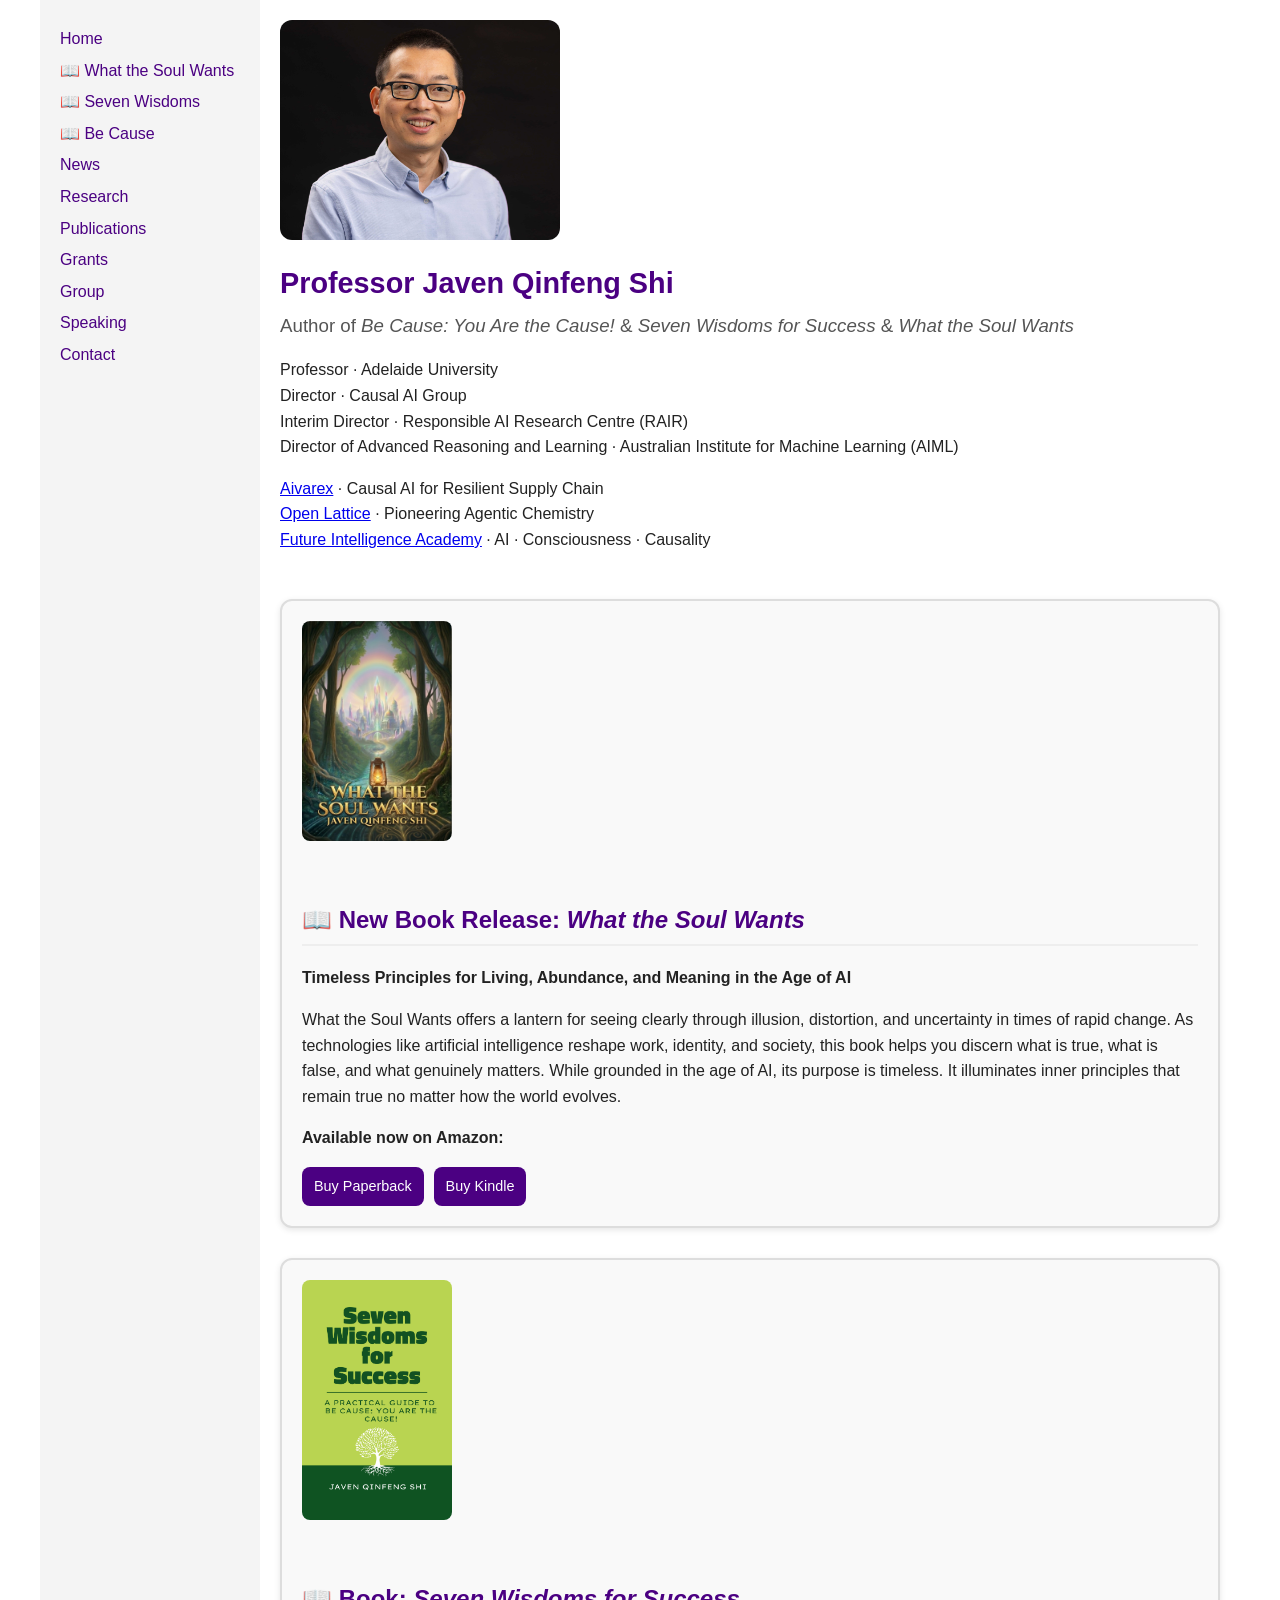
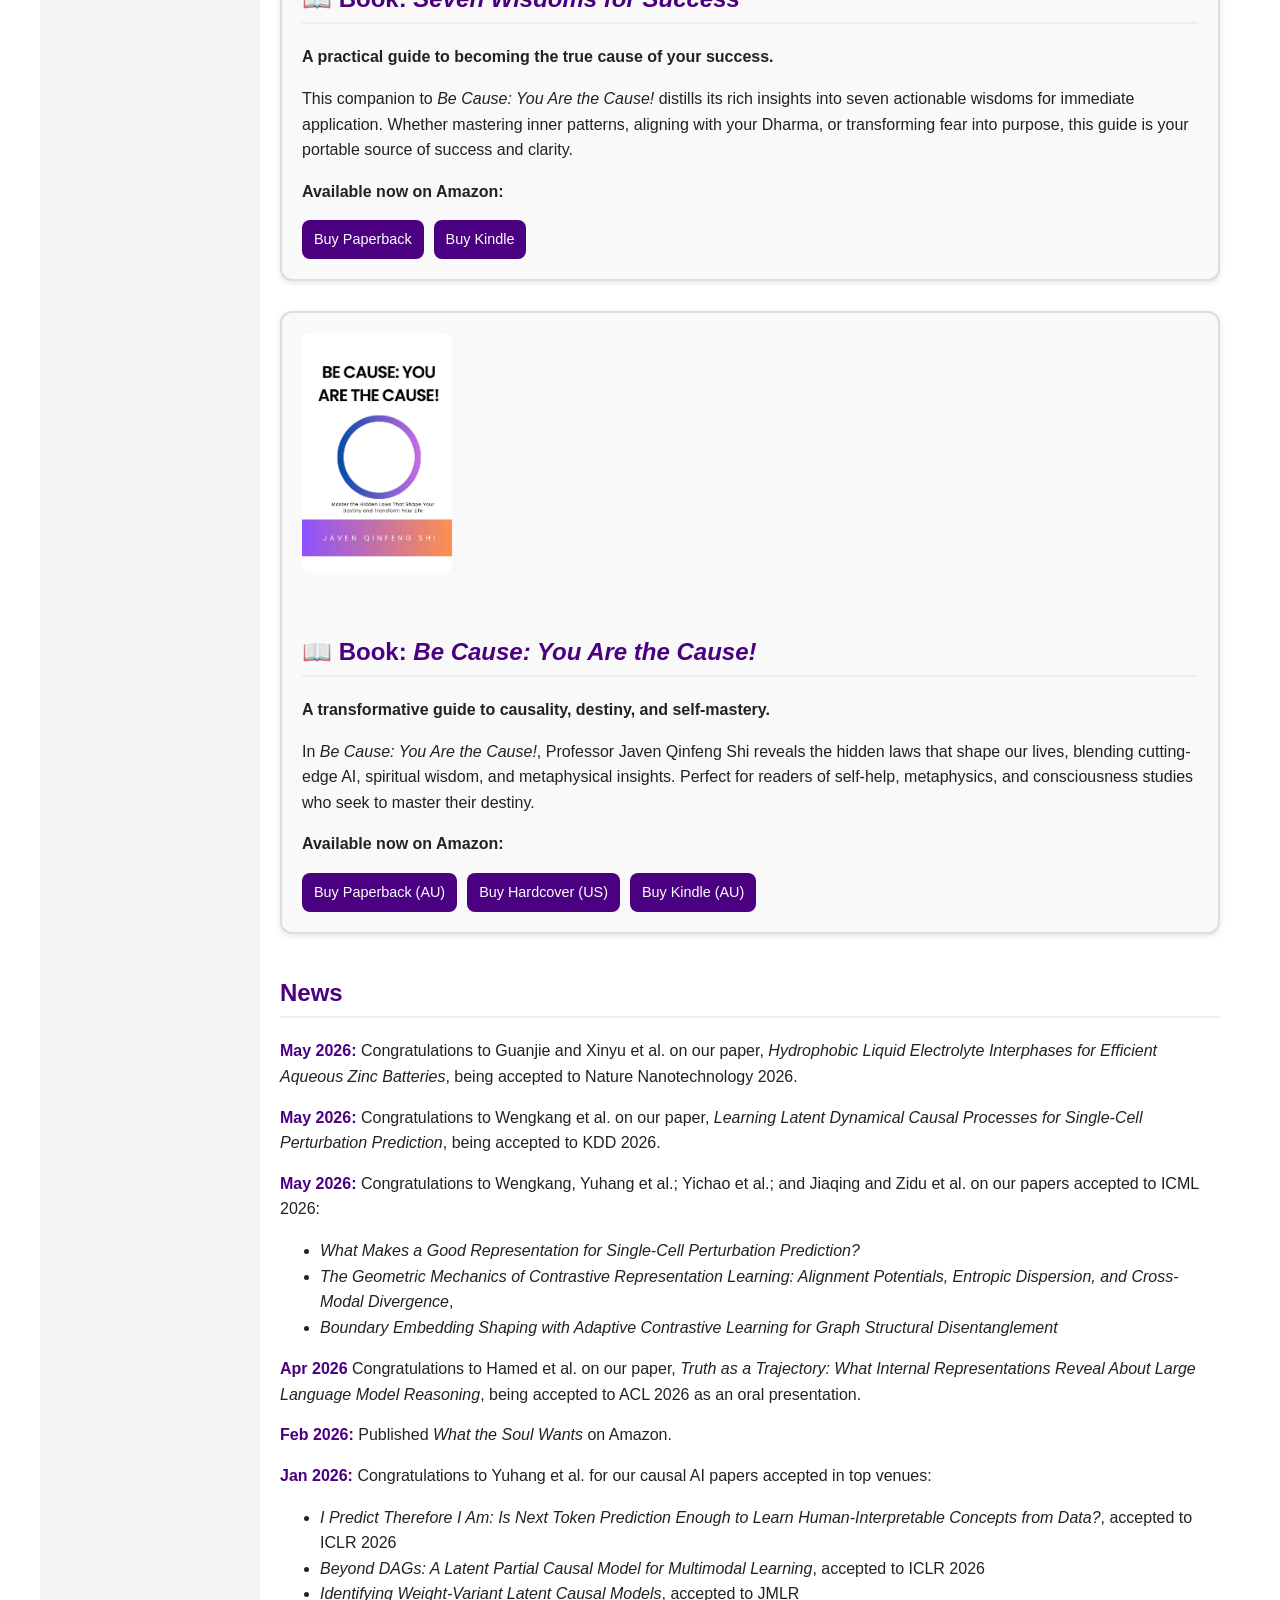
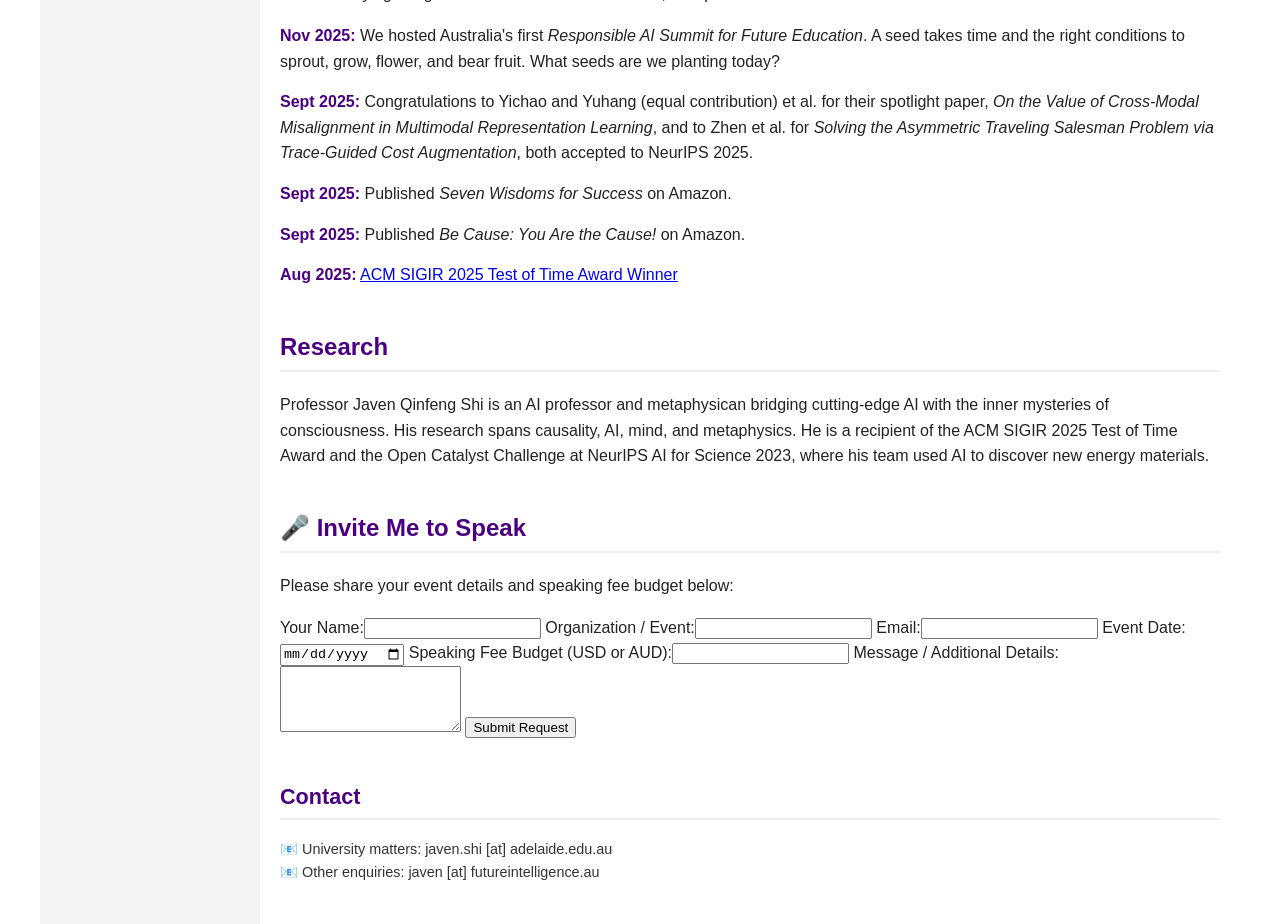
==== commit ba58ce83: "Add files via upload" ====
--- a/index.html
+++ b/index.html
@@ -122,6 +122,7 @@
       Director of Advanced Reasoning and Learning · Australian Institute for Machine Learning (AIML)
     </p>
     <p>
+    	<a href="https://www.aivarex.ai">Aivarex</a> · Causal AI for Resilient Supply Chain<br> 
       <a href="https://www.openlattice.ai">Open Lattice</a> · Pioneering Agentic Chemistry<br>
       <a href="https://www.futureintelligence.au">Future Intelligence Academy</a> · AI · Consciousness · Causality
     </p>
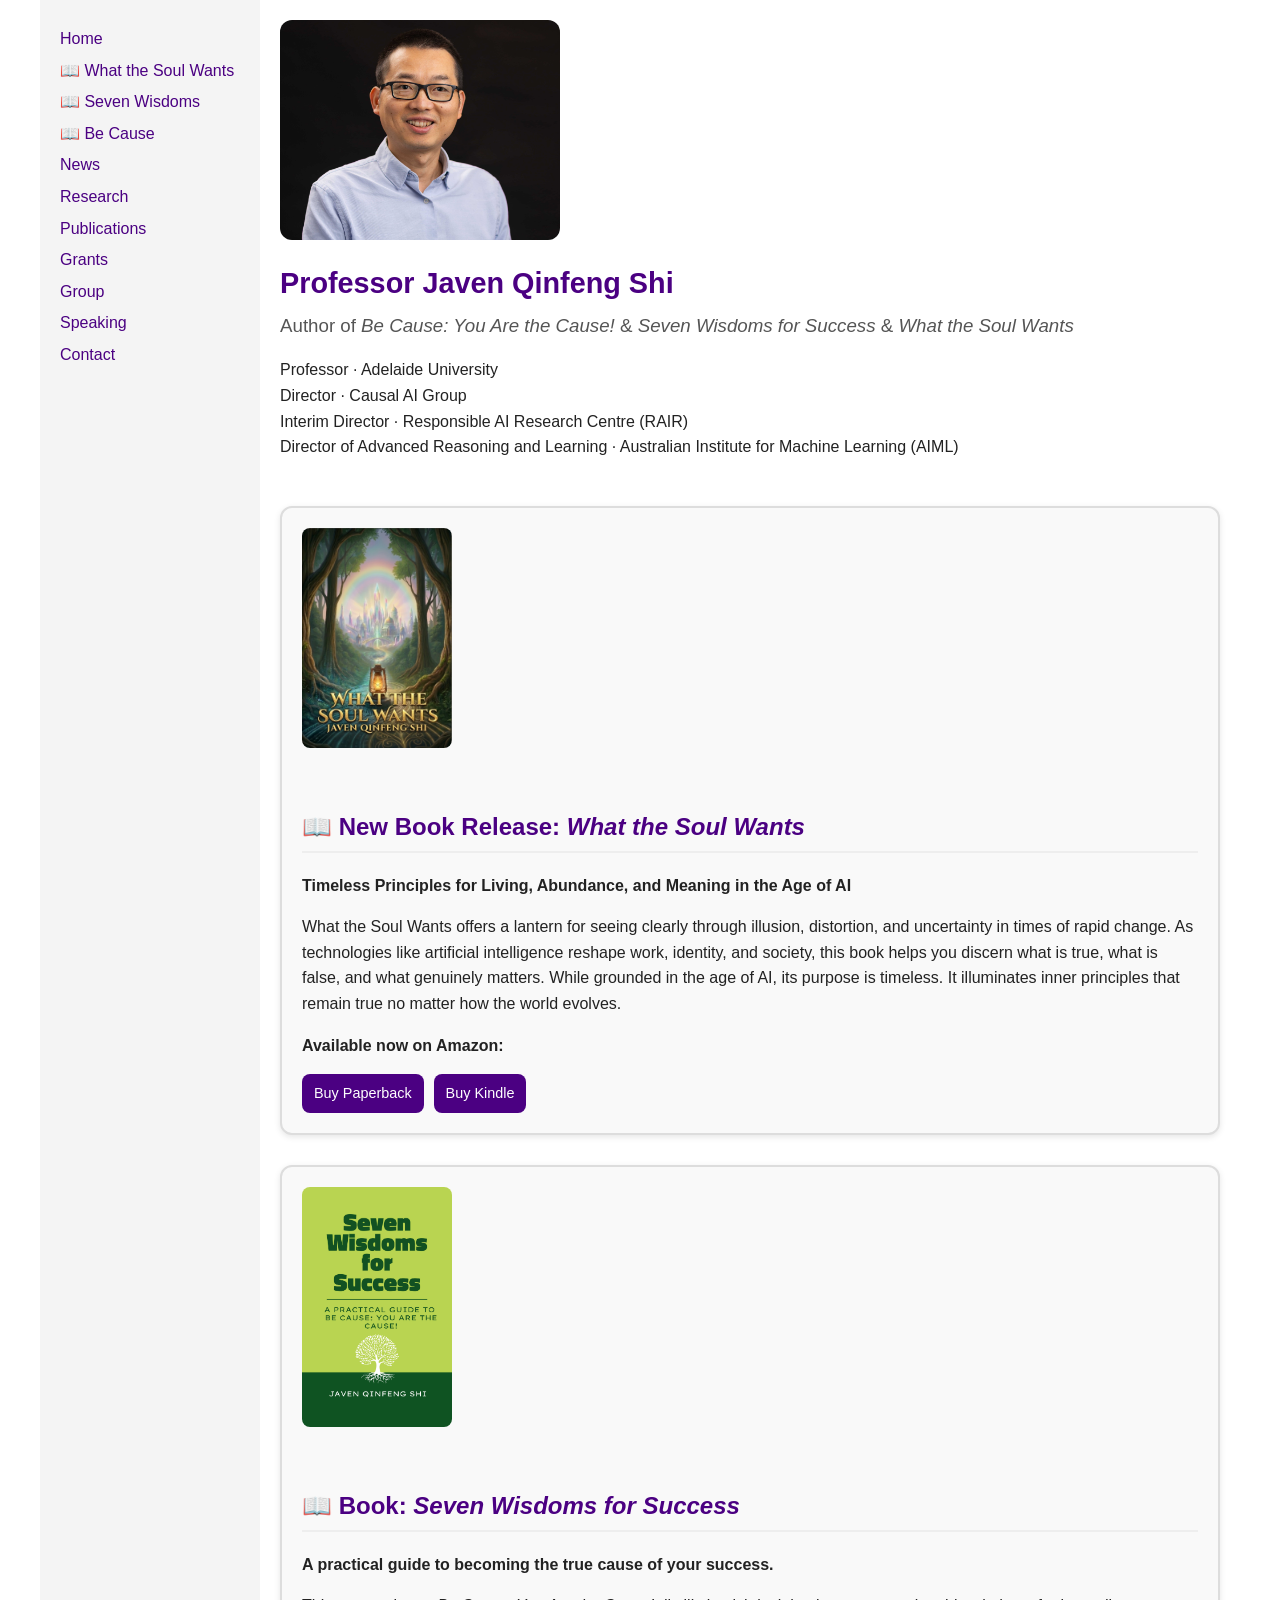
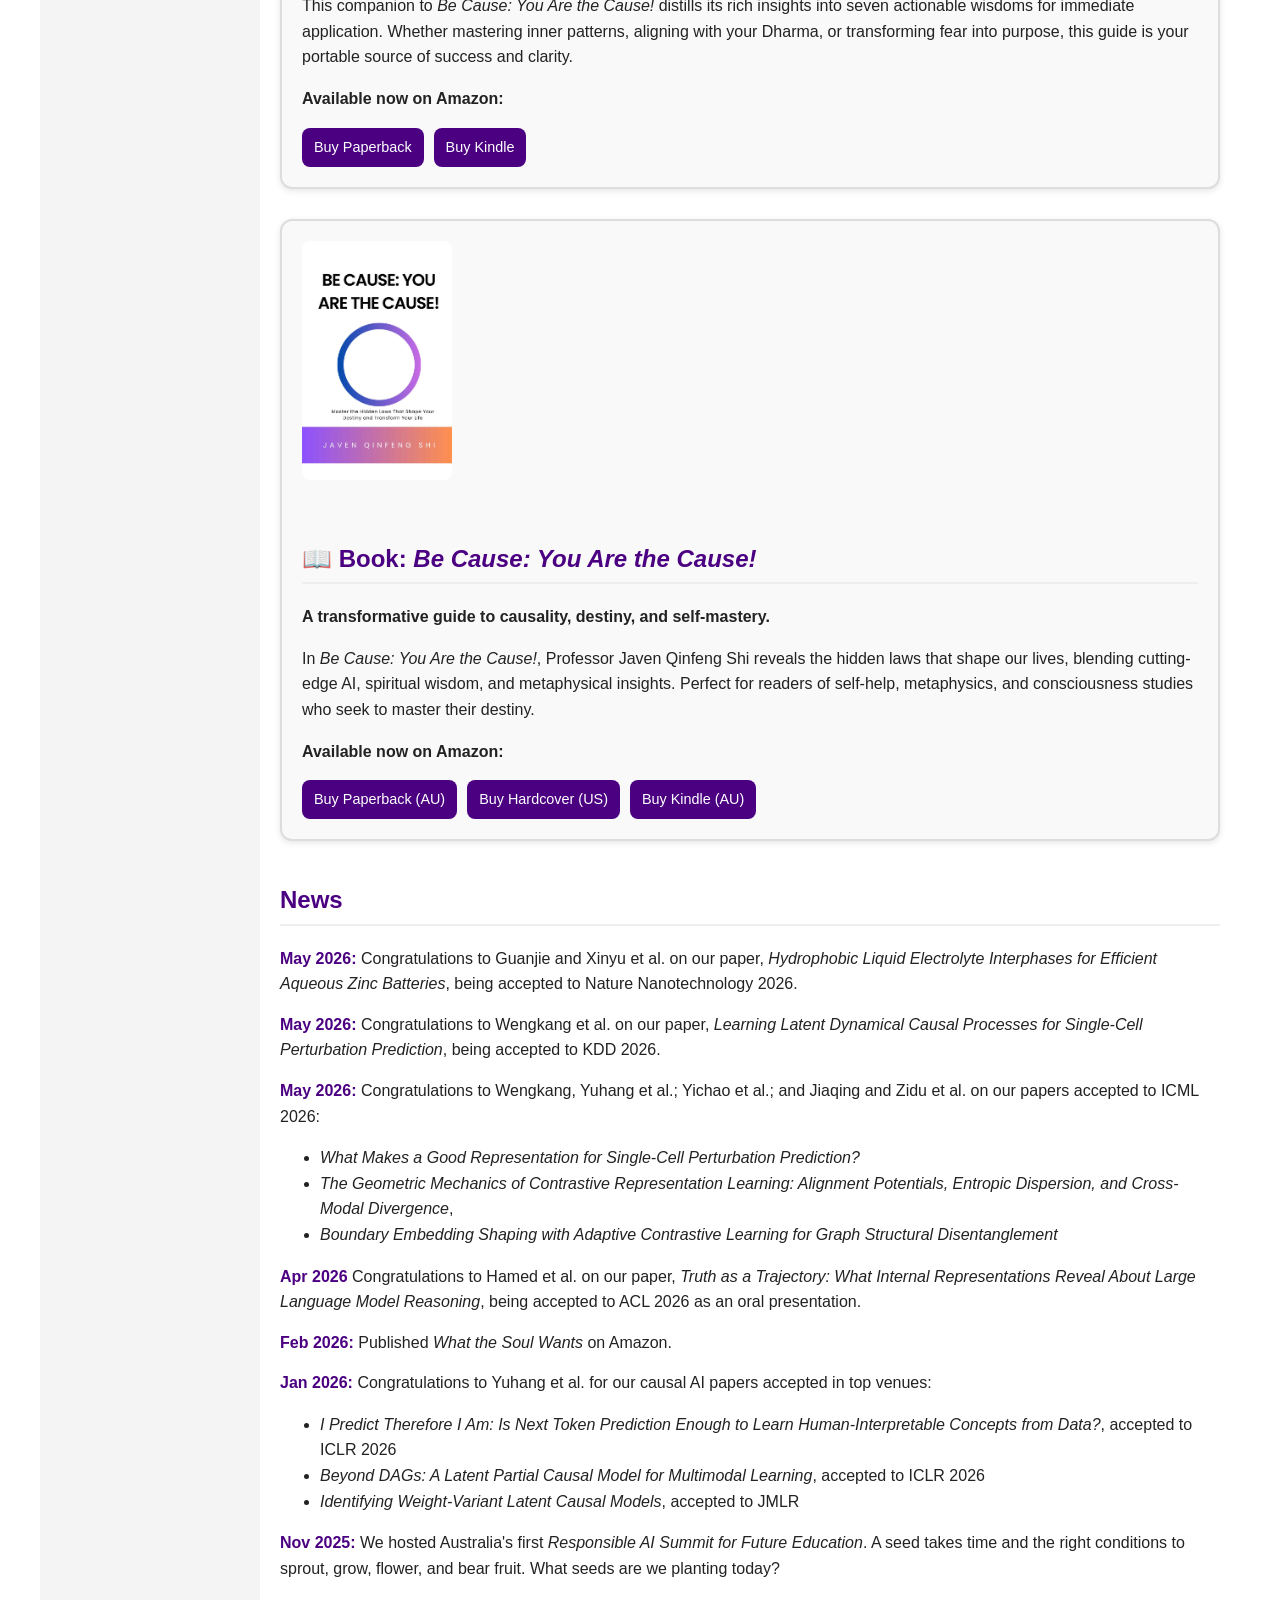
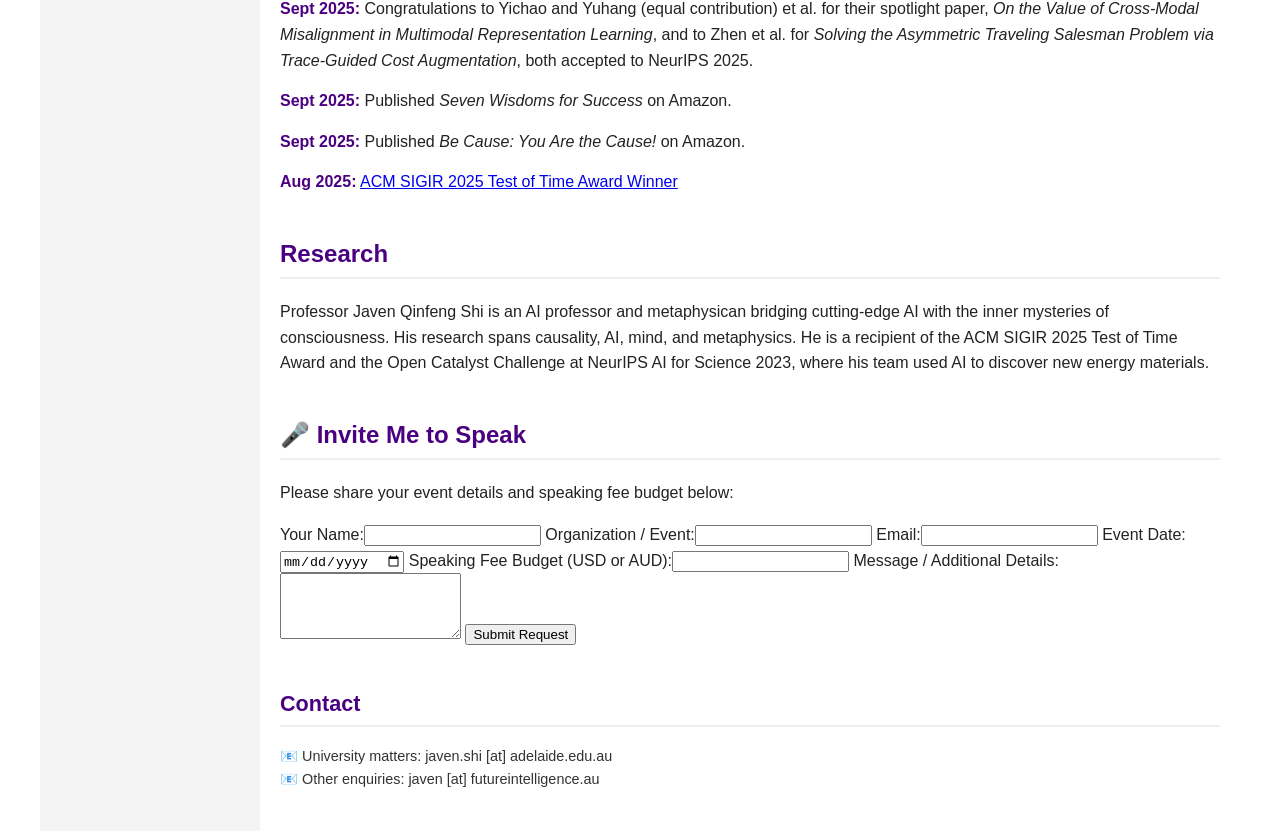
==== commit 4ab34ea4: "Add files via upload" ====
--- a/index.html
+++ b/index.html
@@ -121,11 +121,6 @@
       Interim Director · Responsible AI Research Centre (RAIR)<br>
       Director of Advanced Reasoning and Learning · Australian Institute for Machine Learning (AIML)
     </p>
-    <p>
-    	<a href="https://www.aivarex.ai">Aivarex</a> · Causal AI for Resilient Supply Chain<br> 
-      <a href="https://www.openlattice.ai">Open Lattice</a> · Pioneering Agentic Chemistry<br>
-      <a href="https://www.futureintelligence.au">Future Intelligence Academy</a> · AI · Consciousness · Causality
-    </p>
   </div>
 </section>
 
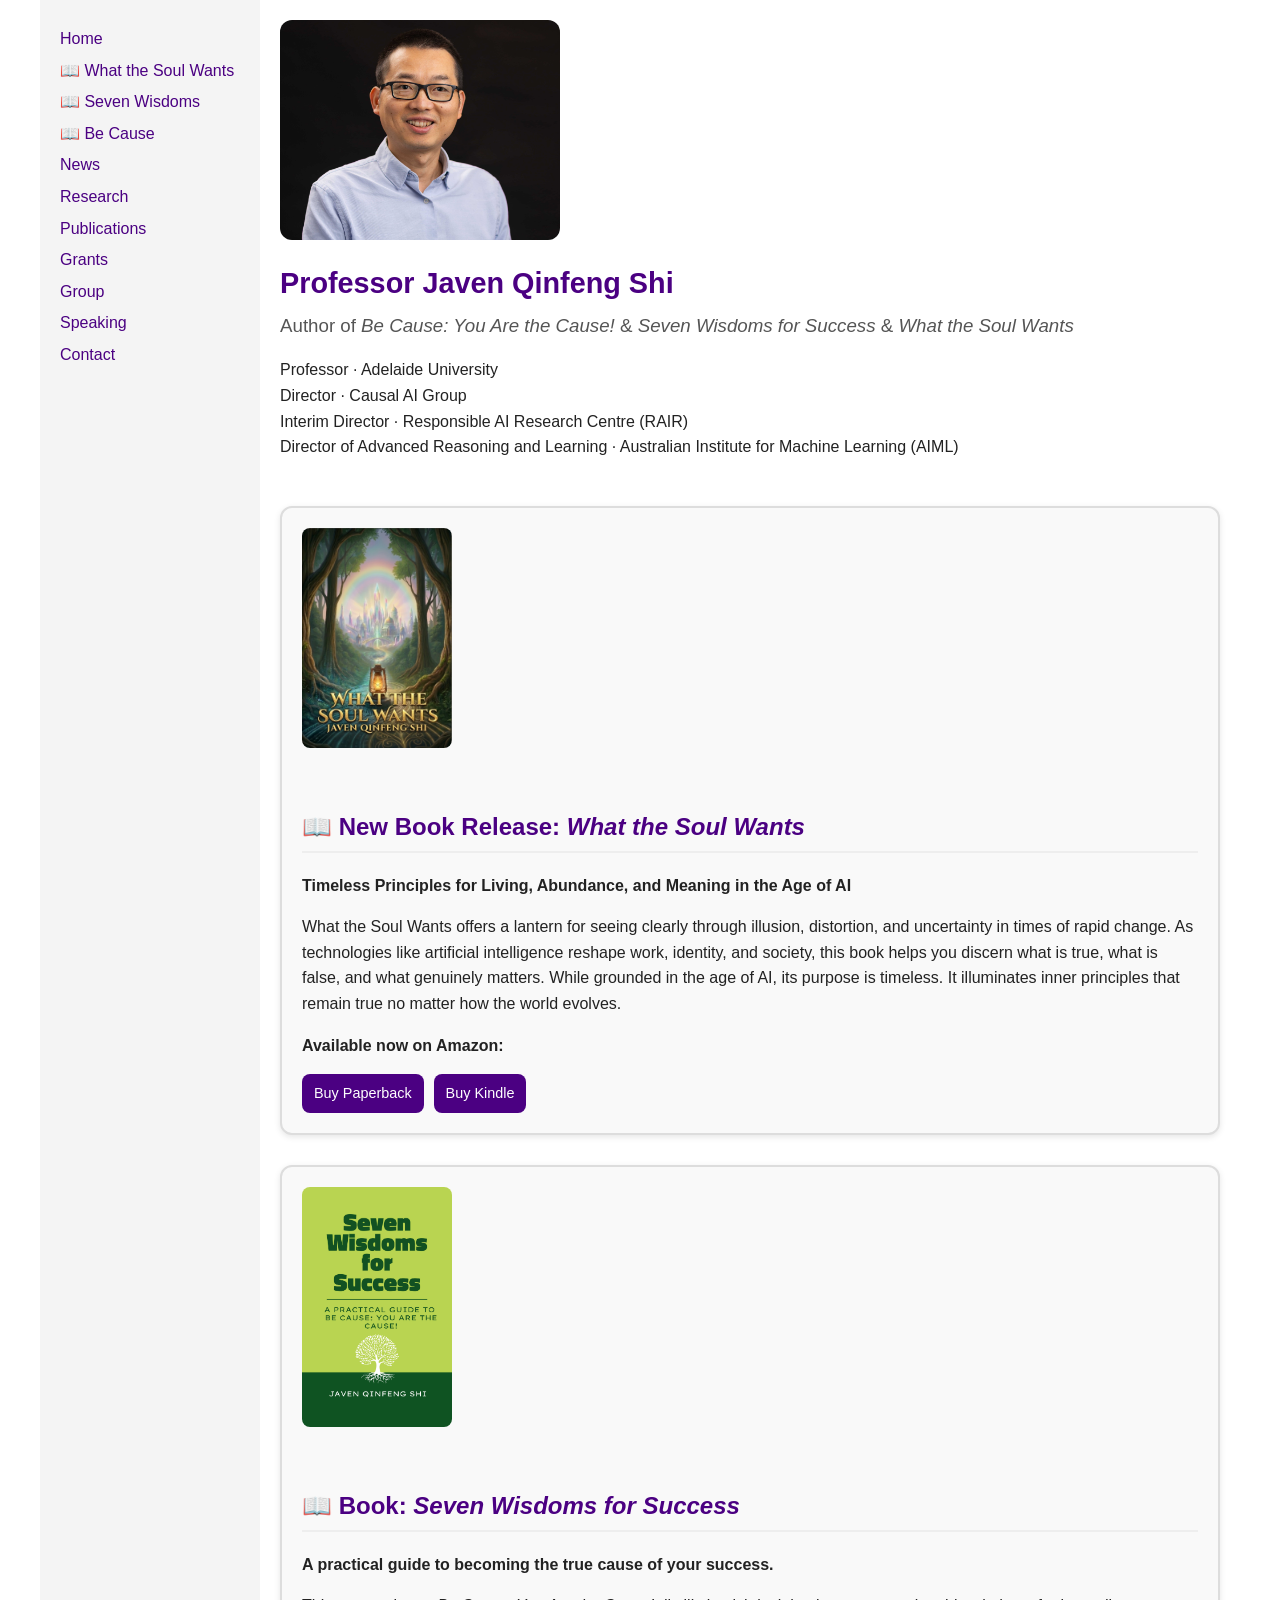
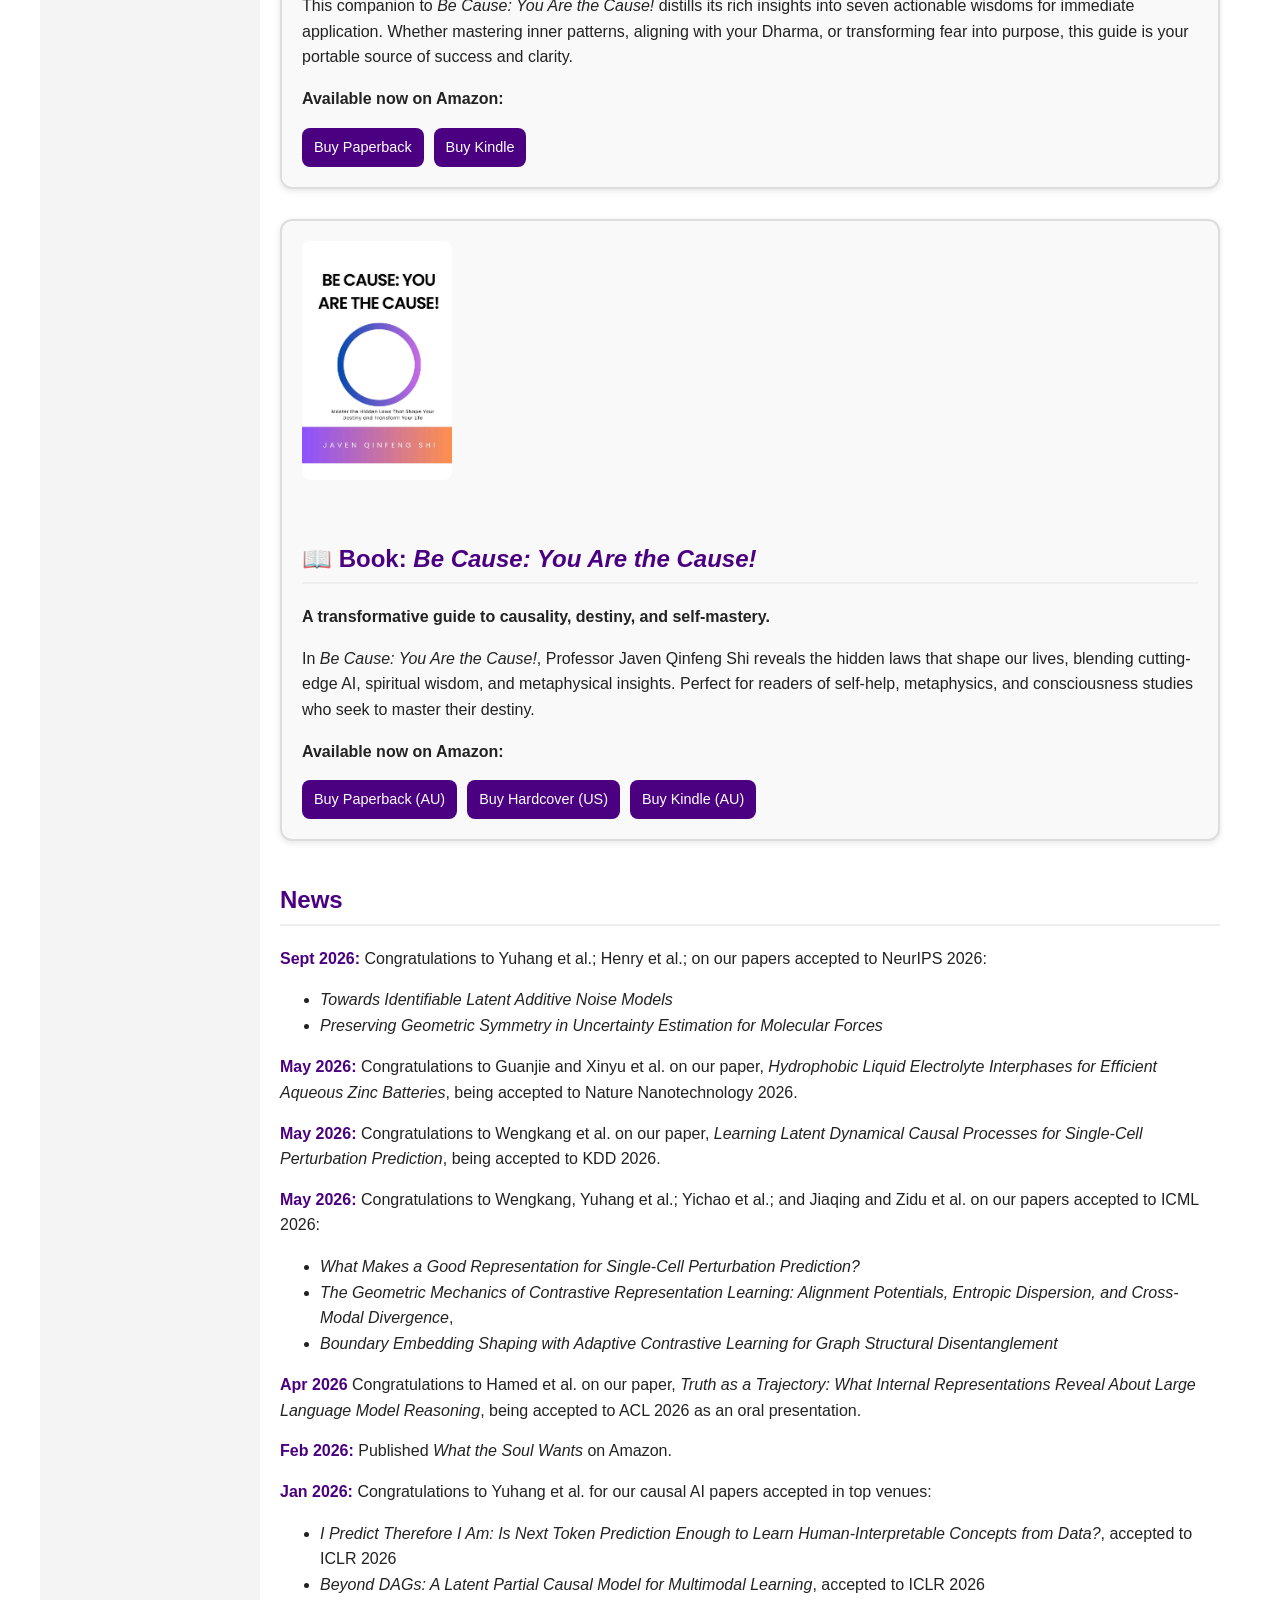
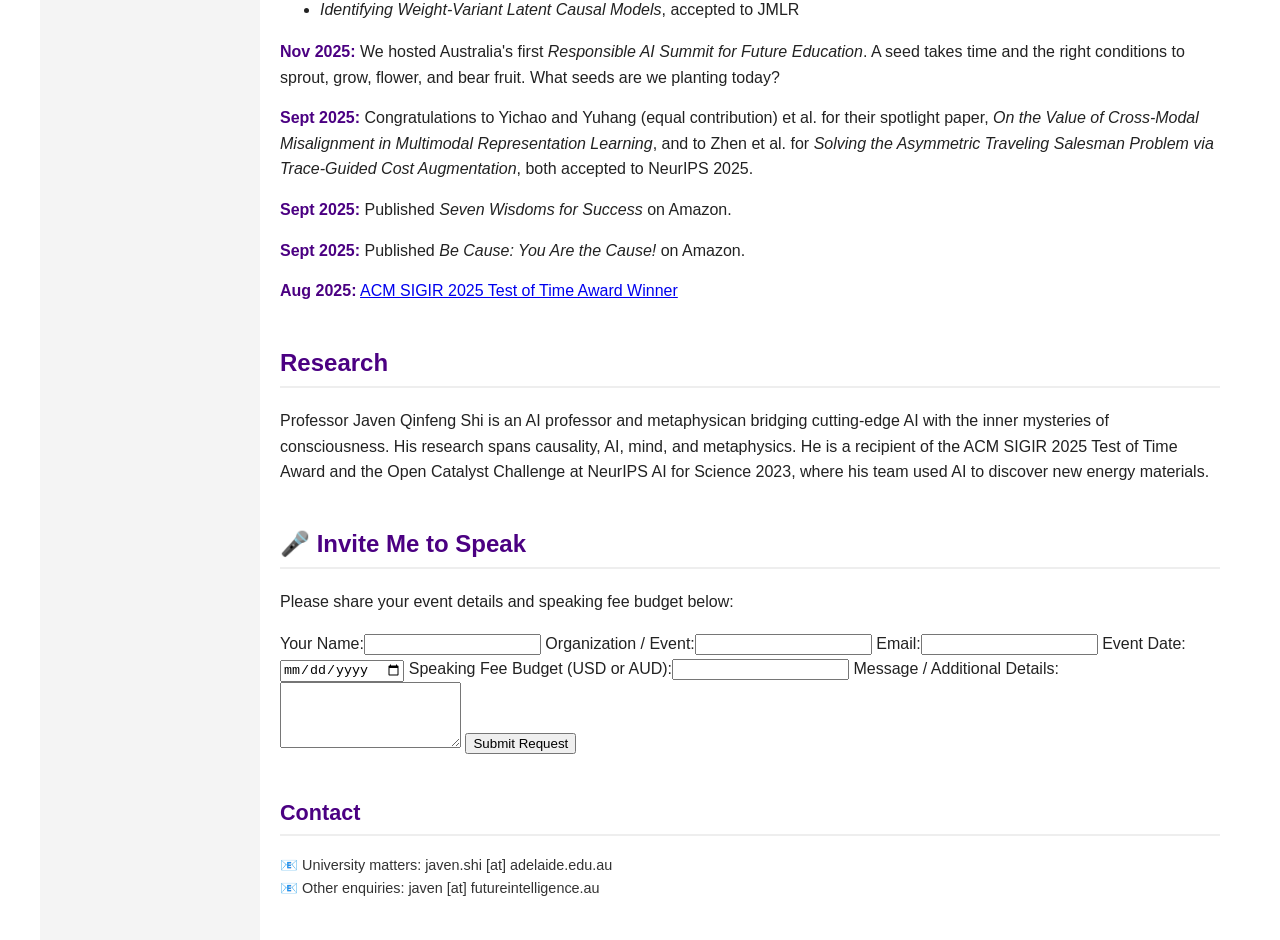
==== commit 4477c7c3: "Add files via upload" ====
--- a/index.html
+++ b/index.html
@@ -182,6 +182,13 @@
     <!-- News Section -->
     <section id="news">
       <h2>News</h2>
+       <div class="news-item">
+    <b>Sept 2026:</b> Congratulations to Yuhang et al.; Henry et al.; on our papers accepted to NeurIPS 2026:
+    <ul>
+        <li><i>Towards Identifiable Latent Additive Noise Models</i></li>
+        <li><i>Preserving Geometric Symmetry in Uncertainty Estimation for Molecular Forces</i></li>
+    </ul>
+</div>
       <div class="news-item">
        <b>May 2026:</b> Congratulations to Guanjie and Xinyu et al. on our paper, <i>Hydrophobic Liquid Electrolyte Interphases for Efficient Aqueous Zinc Batteries</i>, being accepted to Nature Nanotechnology 2026.
       </div>
